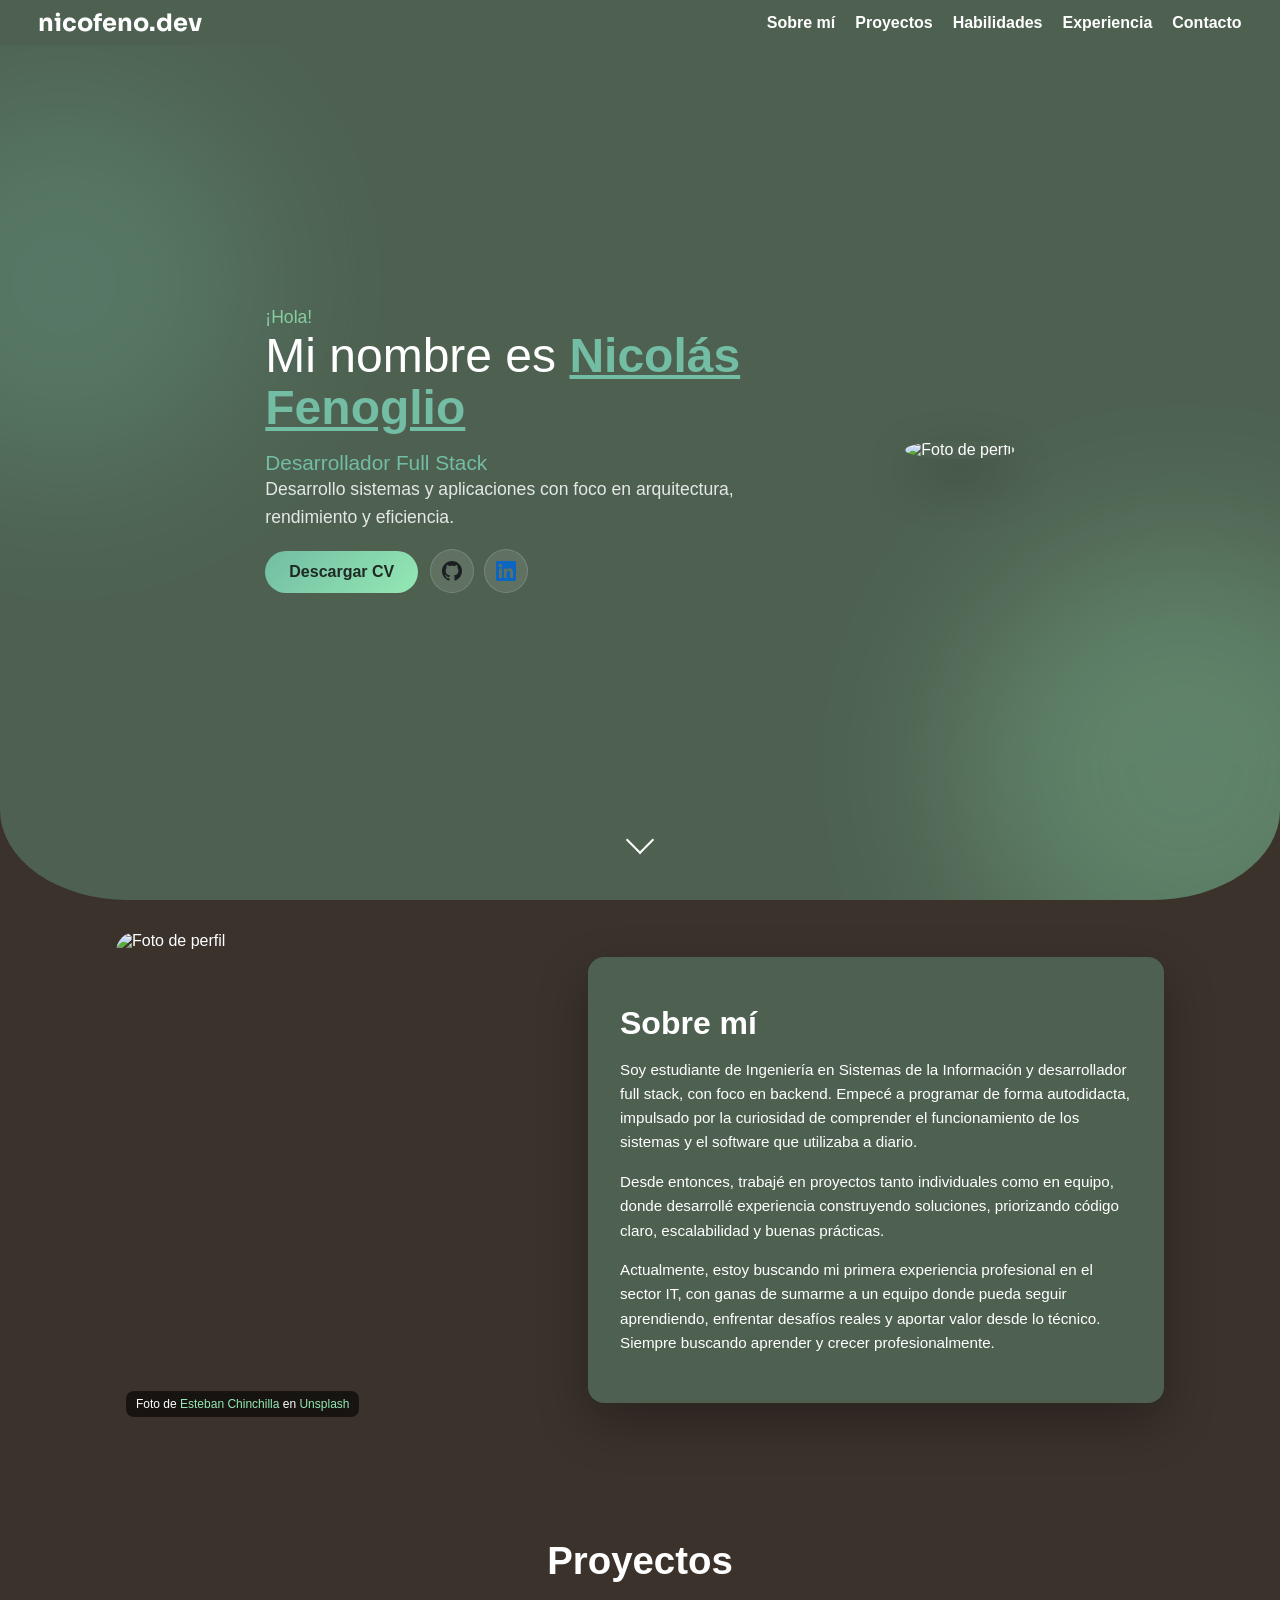
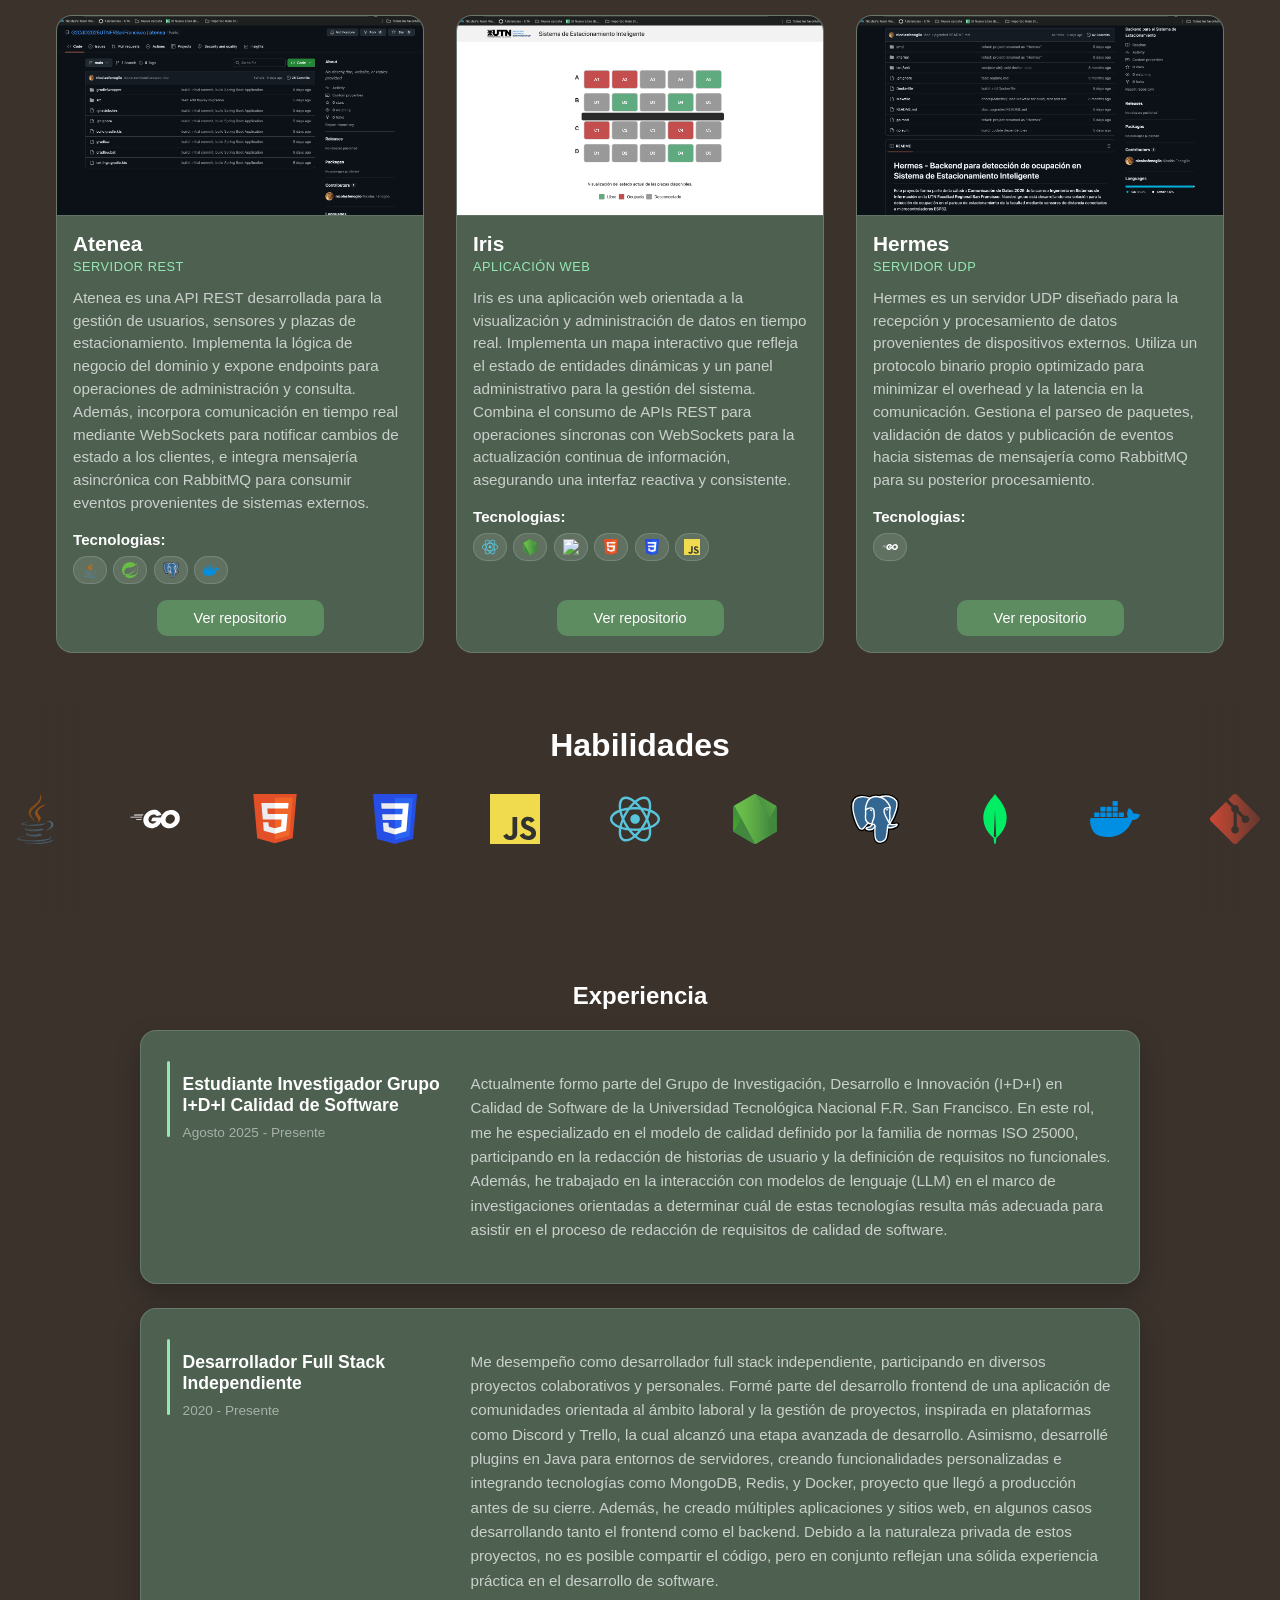
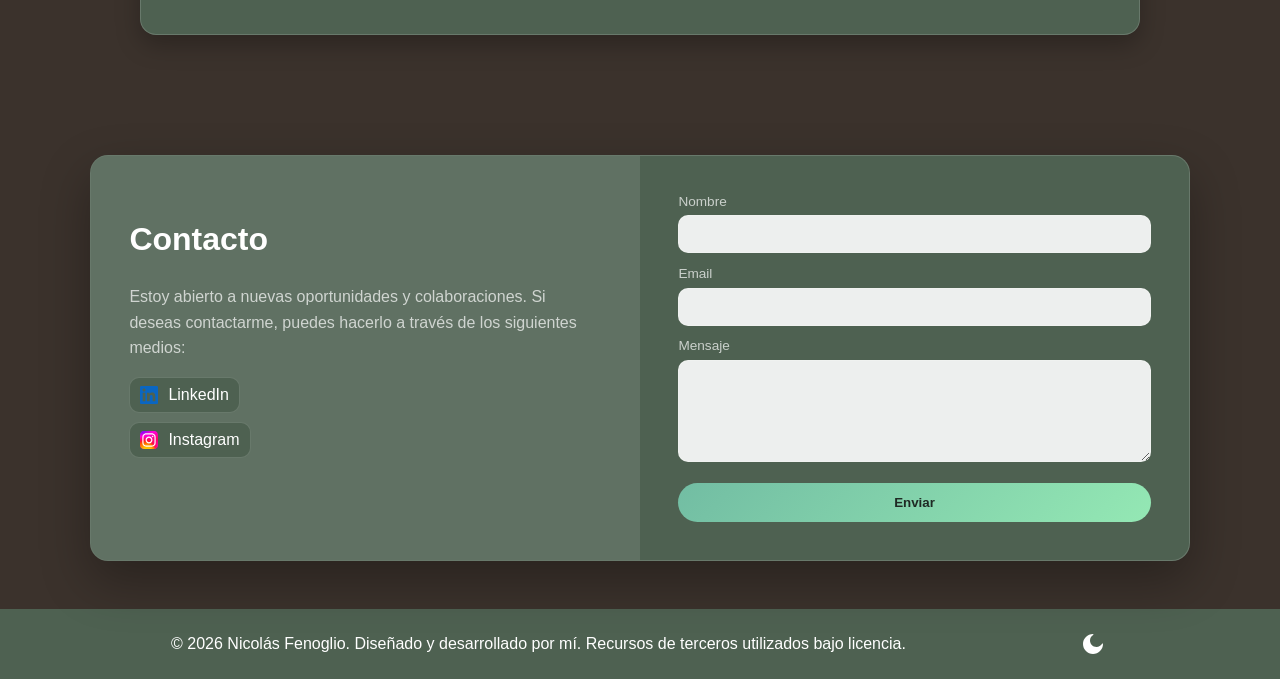
==== index.html @ dfcd5f48 "fix: some fixes in contact form" ====
<!DOCTYPE html>
<html lang="es">
    <head>
        <meta charset="UTF-8">
        <meta name="viewport" content="width=device-width, initial-scale=1.0">
        <title>Nicolás Fenoglio - Ingenieria en Sistemas de la Información</title>

        <link rel="stylesheet" href="https://necolas.github.io/normalize.css/8.0.1/normalize.css">
        <link rel="stylesheet" href="./css/index.css">
    </head>
    <body>
        <nav>
            <h1 class="sora-font"><a href="">nicofeno.dev</a></h1>
            <ul>
                <li><a href="#about">Sobre mí</a></li>
                <li><a href="#projects">Proyectos</a></li>
                <li><a href="#skills">Habilidades</a></li>
                <li><a href="#experience">Experiencia</a></li>
                <li><a href="#contact">Contacto</a></li>
            </ul>
        </nav>
        <header>
            <article>
                <span class="greeting">¡Hola!</span>
                <h1>Mi nombre es <span>Nicolás Fenoglio</span></h1>
                <span class="job-title">Desarrollador Full Stack</span>
                <p>Desarrollo sistemas y aplicaciones con foco en arquitectura, rendimiento y eficiencia.</p>
                <div class="cta-container">
                    <a href="/cv.pdf" download class="btn-primary">
                        Descargar CV
                    </a>

                    <div class="social-buttons">
                        <a href="https://github.com/tuusuario" target="_blank" class="icon-btn">
                            <img src="assets/social/github.svg" alt="GitHub">
                        </a>
                        <a href="https://linkedin.com/in/tuusuario" target="_blank" class="icon-btn">
                            <img src="assets/social/linkedin.svg" alt="LinkedIn">
                        </a>
                    </div>
                </div>
            </article>
            <div class="profile-container">
                <img src="assets/profile.jpg" class="profile-pic" alt="Foto de perfil" />
                <div class="tooltip">
                    Foto de 
                    <a href="https://unsplash.com/es/@esteban__chinchilla" target="_blank">
                        Esteban Chinchilla
                    </a> 
                    en 
                    <a href="https://unsplash.com/es/fotos/gato-de-pelaje-largo-blanco-y-marron-9m1OFDFAuss" target="_blank">
                        Unsplash
                    </a>
                </div>
            </div>
            <div class="scroll-indicator">
                <span class="arrow"></span>
            </div>
        </header>
        <main>
            <section class="about" id="about">
                <div class="about-layout">
                    <div class="about-background">
                    <img 
                        src="assets/about-me.jpg" 
                        class="about-bg-img" 
                        alt="Foto de perfil"
                    />
                    <div class="about-tooltip">
                        Foto de 
                        <a href="https://unsplash.com/es/@esteban__chinchilla" target="_blank">
                        Esteban Chinchilla
                        </a> 
                        en 
                        <a href="https://unsplash.com/es/fotos/gato-atigrado-blanco-y-negro-3jekQq3b1yU" target="_blank">
                        Unsplash
                        </a>
                    </div>
                    </div>
                    <div class="about-card">
                        <h2 class="about-title">Sobre mí</h2>
                        <div class="about-content">
                            <p>Soy estudiante de Ingeniería en Sistemas de la Información y desarrollador full stack, con foco en backend. Empecé a programar de forma autodidacta, impulsado por la curiosidad de comprender el funcionamiento de los sistemas y el software que utilizaba a diario.</p>
                            <p>Desde entonces, trabajé en proyectos tanto individuales como en equipo, donde desarrollé experiencia construyendo soluciones, priorizando código claro, escalabilidad y buenas prácticas.</p>
                            <p>Actualmente, estoy buscando mi primera experiencia profesional en el sector IT, con ganas de sumarme a un equipo donde pueda seguir aprendiendo, enfrentar desafíos reales y aportar valor desde lo técnico. Siempre buscando aprender y crecer profesionalmente.</p>
                        </div>
                    </div>
                </div>
            </section>
            <section class="projects" id="projects">
                <h2 class="projects-title">Proyectos</h2>
                <div class="projects-container">
                    <article class="project">
                        <img src="assets/projects/atenea.png" alt="Atenea Server" class="project-image">
                        <h3 class="project-title">Atenea</h3>
                        <span class="project-role">Servidor REST</span>
                        <p class="project-description">Atenea es una API REST desarrollada para la gestión de usuarios, sensores y plazas de estacionamiento. Implementa la lógica de negocio del dominio y expone endpoints para operaciones de administración y consulta. Además, incorpora comunicación en tiempo real mediante WebSockets para notificar cambios de estado a los clientes, e integra mensajería asincrónica con RabbitMQ para consumir eventos provenientes de sistemas externos.</p>
                        <h4 class="project-subtitle">Tecnologias: </h4>
                        <ul class="project-tecnologies">
                            <li><img src="assets/skills/java.svg" alt="Java"></li>
                            <li><img src="assets/skills/spring.svg" alt="Spring"></li>
                            <li><img src="assets/skills/postgresql.svg" alt="PostgreSQL"></li>
                            <li><img src="assets/skills/docker.svg" alt="Docker"></li>
                        </ul>
                        <div class="project-actions">
                            <a href="https://github.com/tu-usuario/atenea" target="_blank" class="project-link">
                                Ver repositorio
                            </a>
                        </div>
                    </article>
                    <article class="project">
                        <img src="assets/projects/iris.png" alt="Iris Web" class="project-image">
                        <h3 class="project-title">Iris</h3>
                        <span class="project-role">Aplicación Web</span>
                        <p class="project-description">Iris es una aplicación web orientada a la visualización y administración de datos en tiempo real. Implementa un mapa interactivo que refleja el estado de entidades dinámicas y un panel administrativo para la gestión del sistema. Combina el consumo de APIs REST para operaciones síncronas con WebSockets para la actualización continua de información, asegurando una interfaz reactiva y consistente.</p>
                        <h4 class="project-subtitle">Tecnologias: </h4>
                        <ul class="project-tecnologies">
                            <li><img src="assets/skills/react.svg" alt="React"></li>
                            <li><img src="assets/skills/nodejs.svg" alt="Node.js"></li>
                            <li><img src="assets/skills/vite.svg" alt="Vite"></li>
                            <li><img src="assets/skills/html5.svg" alt="HTML"></li>
                            <li><img src="assets/skills/css.svg" alt="CSS"></li>
                            <li><img src="assets/skills/javascript.svg" alt="JavaScript"></li>
                        </ul>
                        <div class="project-actions">
                            <a href="https://github.com/tu-usuario/atenea" target="_blank" class="project-link">
                                Ver repositorio
                            </a>
                        </div>
                    </article>
                    <article class="project">
                        <img src="assets/projects/hermes.png" alt="Hermes Server" class="project-image">
                        <h3 class="project-title">Hermes</h3>
                        <span class="project-role">Servidor UDP</span>
                        <p class="project-description">Hermes es un servidor UDP diseñado para la recepción y procesamiento de datos provenientes de dispositivos externos. Utiliza un protocolo binario propio optimizado para minimizar el overhead y la latencia en la comunicación. Gestiona el parseo de paquetes, validación de datos y publicación de eventos hacia sistemas de mensajería como RabbitMQ para su posterior procesamiento.</p>
                        <h4 class="project-subtitle">Tecnologias: </h4>
                        <ul class="project-tecnologies">
                            <li><img src="assets/skills/golang.svg" alt="Golang"></li>
                        </ul>
                        <div class="project-actions">
                            <a href="https://github.com/tu-usuario/atenea" target="_blank" class="project-link">
                                Ver repositorio
                            </a>
                        </div>
                    </article>
                </div>
            </section>
            <section class="skills">
                <h2 id="skills">Habilidades</h2>
                <ul>
                    <li data-name="Java"><img src="assets/skills/java.svg" alt="Java"></li>
                    <li data-name="Golang"><img src="assets/skills/golang.svg" alt="Golang"></li>
                    <li data-name="HTML"><img src="assets/skills/html5.svg" alt="HTML"></li>
                    <li data-name="CSS"><img src="assets/skills/css.svg" alt="CSS"></li>
                    <li data-name="JavaScript"><img src="assets/skills/javascript.svg" alt="JavaScript"></li>
                    <li data-name="React"><img src="assets/skills/react.svg" alt="React"></li>
                    <li data-name="Node.js"><img src="assets/skills/nodejs.svg" alt="Node.js"></li>
                    <li data-name="PostgreSQL"><img src="assets/skills/postgresql.svg" alt="PostgreSQL"></li>
                    <li data-name="MongoDB"><img src="assets/skills/mongodb.svg" alt="MongoDB"></li>
                    <li data-name="Docker"><img src="assets/skills/docker.svg" alt="Docker"></li>
                    <li data-name="Git"><img src="assets/skills/git.svg" alt="Git"></li>
                    <li data-name="JWT"><img src="assets/skills/jwt.svg" alt="JWT"></li>
                    <li data-name="Spring"><img src="assets/skills/spring.svg" alt="Spring"></li>
                    <!-- Duplicado -->
                    <li data-name="Java"><img src="assets/skills/java.svg" alt="Java"></li>
                    <li data-name="Golang"><img src="assets/skills/golang.svg" alt="Golang"></li>
                    <li data-name="HTML"><img src="assets/skills/html5.svg" alt="HTML"></li>
                    <li data-name="CSS"><img src="assets/skills/css.svg" alt="CSS"></li>
                    <li data-name="JavaScript"><img src="assets/skills/javascript.svg" alt="JavaScript"></li>
                    <li data-name="React"><img src="assets/skills/react.svg" alt="React"></li>
                    <li data-name="Node.js"><img src="assets/skills/nodejs.svg" alt="Node.js"></li>
                    <li data-name="PostgreSQL"><img src="assets/skills/postgresql.svg" alt="PostgreSQL"></li>
                    <li data-name="MongoDB"><img src="assets/skills/mongodb.svg" alt="MongoDB"></li>
                    <li data-name="Docker"><img src="assets/skills/docker.svg" alt="Docker"></li>
                    <li data-name="Git"><img src="assets/skills/git.svg" alt="Git"></li>
                    <li data-name="JWT"><img src="assets/skills/jwt.svg" alt="JWT"></li>
                    <li data-name="Spring"><img src="assets/skills/spring.svg" alt="Spring"></li>
                </ul>
            </section>
            <section class="experience" id="experience">
                <h2>Experiencia</h2>
                <article class="experience-card">
                    <div class="experience-layout">
                        <div class="experience-meta">
                            <h3>Estudiante Investigador Grupo I+D+I Calidad de Software</h3>
                            <span class="job-duration">Agosto 2025 - Presente</span>
                        </div>
                        <div class="experience-content">
                            <p>Actualmente formo parte del Grupo de Investigación, Desarrollo e Innovación (I+D+I) en Calidad de Software de la Universidad Tecnológica Nacional F.R. San Francisco. En este rol, me he especializado en el modelo de calidad definido por la familia de normas ISO 25000, participando en la redacción de historias de usuario y la definición de requisitos no funcionales. Además, he trabajado en la interacción con modelos de lenguaje (LLM) en el marco de investigaciones orientadas a determinar cuál de estas tecnologías resulta más adecuada para asistir en el proceso de redacción de requisitos de calidad de software.</p>
                        </div>
                    </div>
                </article>
                <article class="experience-card">
                    <div class="experience-layout">
                        <div class="experience-meta">
                            <h3>Desarrollador Full Stack Independiente</h3>
                            <span class="job-duration">2020 - Presente</span>
                        </div>
                        <div class="experience-content">
                            <p>Me desempeño como desarrollador full stack independiente, participando en diversos proyectos colaborativos y personales. Formé parte del desarrollo frontend de una aplicación de comunidades orientada al ámbito laboral y la gestión de proyectos, inspirada en plataformas como Discord y Trello, la cual alcanzó una etapa avanzada de desarrollo. Asimismo, desarrollé plugins en Java para entornos de servidores, creando funcionalidades personalizadas e integrando tecnologías como MongoDB, Redis, y Docker, proyecto que llegó a producción antes de su cierre. Además, he creado múltiples aplicaciones y sitios web, en algunos casos desarrollando tanto el frontend como el backend. Debido a la naturaleza privada de estos proyectos, no es posible compartir el código, pero en conjunto reflejan una sólida experiencia práctica en el desarrollo de software.</p>
                        </div>
                    </div>
                </article>
            </section>
            <section id="contact" class="contact">
                <div class="contact-card">
                    <div class="contact-layout">
                        <div class="contact-info">
                            <div class="contact-inner">
                                <h2>Contacto</h2>
                                <p>
                                Estoy abierto a nuevas oportunidades y colaboraciones.
                                Si deseas contactarme, puedes hacerlo a través de los siguientes medios:
                                </p>

                                <ul class="contact-list">
                                    <li>
                                        <a href="https://www.linkedin.com/in/nicolas-fenoglio/" target="_blank">
                                        <img src="./assets/social/linkedin.svg" alt=""> LinkedIn
                                        </a>
                                    </li>
                                    <li>
                                        <a href="#">
                                        <img src="./assets/social/instagram.svg" alt=""> Instagram
                                        </a>
                                    </li>
                                </ul>
                            </div>
                        </div>
                        <div class="contact-form">
                            <div class="contact-inner">
                                <form action="https://formspree.io/f/xnjoyrky" method="POST">
                                    <label for="name">
                                        Nombre
                                        <input type="text" id="name" name="name" required>
                                    </label>
                                    <label for="email">
                                        Email
                                        <input type="email" id="email" name="email" required>
                                    </label>
                                    <label for="message">
                                        Mensaje
                                        <textarea id="message" name="message" rows="5" required></textarea>
                                    </label>
                                    <button type="submit">Enviar</button>
                                </form>
                            </div>
                        </div>
                    </div>
                </div>
            </section>
        </main>
        <footer>
            <p>&copy; 2026 Nicolás Fenoglio. Diseñado y desarrollado por mí. Recursos de terceros utilizados bajo licencia.</p>
            <label class="theme-toggle">
                <input type="checkbox" id="theme-toggle">
                <span class="icon sun"><img src="./assets/theme/sun.svg" alt="Light Theme"></span>
                <span class="icon moon"><img src="./assets/theme/moon.svg" alt="Dark Theme"></span>
            </label>
        </footer>
    </body>
</html>
---- css/index.css ----
@import url('https://fonts.googleapis.com/css2?family=Sora:wght@500&display=swap');

@import url('navbar.css');
@import url('header.css');
@import url('skills.css');

/* Variables */

*,
*::before,
*::after {
  box-sizing: border-box;
}

:root {
    --color-primary: #72BDA3;
    --color-primary-strong: #5E8C61;
    --color-accent: #94E8B4;

    --surface-card: #4E6151;
    --surface-bg: #3B322C;
    --surface-muted: rgba(255,255,255,0.1);

    --text-primary: #ffffff;
    --text-secondary: rgba(255,255,255,0.7);
    --text-muted: rgba(255,255,255,0.5);

    --on-primary: #1F2A24;   /* texto sobre primary */
    --on-accent: #1F2A24;

    --shadow-sm: 0 4px 10px rgba(0,0,0,0.2);
    --shadow-md: 0 10px 25px rgba(0,0,0,0.25);
    --shadow-lg: 0 20px 50px rgba(0,0,0,0.3);

    --border-subtle: rgba(255,255,255,0.15);
    --border-strong: rgba(255,255,255,0.3);

    --overlay-soft: rgba(255,255,255,0.05);
    --overlay-strong: rgba(255,255,255,0.1);

    --gradient-hover: linear-gradient(
      120deg,
      transparent,
      var(--overlay-soft),
      transparent
    );

    --input-color: rgba(255,255,255,0.9);
    --input-text-color: #3B322C;
    --input-label-color: rgba(255,255,255,0.7);
}

:root:has(#theme-toggle:checked) {
    --primary-color: #4FAF8F;
    --primary-color-2: #3E8F73;
    --color-accent: #2FA36B;

    --surface-card: #F4F8F6;
    --surface-bg: #FFFFFF;
    --surface-muted: rgba(0,0,0,0.05);

    --text-primary: #1F2A24;
    --text-secondary: rgba(0,0,0,0.7);
    --text-muted: rgba(0,0,0,0.5);

    --on-primary: #ffff;   /* texto sobre primary */
    --on-accent: #ffff;

    --shadow-sm: 0 4px 10px rgba(0,0,0,0.08);
    --shadow-md: 0 10px 25px rgba(0,0,0,0.12);
    --shadow-lg: 0 20px 50px rgba(0,0,0,0.15);

    --border-subtle: rgba(0,0,0,0.08);
    --border-strong: rgba(0,0,0,0.15);

    --overlay-soft: rgba(0,0,0,0.05);
    --overlay-strong: rgba(0,0,0,0.08);

    --gradient-hover: linear-gradient(
      120deg,
      transparent,
      var(--overlay-soft),
      transparent
    );

    --input-color: rgba(255,255,255,0.9);
    --input-text-color: #3B322C;
    --input-label-color: rgba(255,255,255,0.7);
  }

.sora-font {
  font-family: "Sora", sans-serif;
  font-optical-sizing: auto;
  font-weight: 500;
  font-style: normal;
}

html, body {
  overflow-x: clip;
}

body {
    font-family: 'Inter', sans-serif;
    background-color: var(--surface-bg);
    color: var(--text-color);
    margin: 0;
    padding: 0;
}

ul {
    list-style: none;
    padding: 0;
    margin: 0;
}

footer {
    background-color: var(--surface-card);
    color: var(--text-primary);
    text-align: center;
    padding: 10px 0;
    display: flex;
    justify-content: space-evenly;
    align-items: center;
}

.theme-toggle {
    position: relative;
    width: 32px;
    height: 32px;
    cursor: pointer;
}

.theme-toggle input {
    display: none;
}
.icon {
    position: absolute;
    inset: 0;

    display: flex;
    align-items: center;
    justify-content: center;
    font-size: 20px;
    color: var(--text-primary);
    transition: 
        transform 0.3s cubic-bezier(0.4, 0, 0.2, 1),
        opacity 0.2s ease;
}

.icon img {
    width: clamp(16px, 4vw, 24px);
    height: clamp(16px, 4vw, 24px);
}

.moon {
    opacity: 1;
    transform: scale(1);
}

.sun {
    opacity: 0;
    transform: scale(0.6);
}

.theme-toggle input:checked ~ .sun {
    opacity: 1;
    transform: scale(1);
}

.theme-toggle input:checked ~ .moon {
    opacity: 0;
    transform: scale(0.6);
}

.theme-toggle:hover .icon {
    transform: scale(1.1);
}

main {
    display: flex;
    flex-direction: column;
    justify-content: center;
    align-items: center;
    justify-self: center;
}

.about {
  margin: clamp(1rem, 6vh, 2rem) 0;
  display: flex;
  flex-direction: column;
  align-items: center;
  color: var(--text-primary);
  scroll-margin-top: clamp(80px, 12vh, 140px);
}

.about-layout {
  display: flex;
  align-items: center;
  justify-content: center;
  max-width: min(90vw, 1100px);
  width: 100%;
  position: relative;
}

.about-background {
  position: relative;
  width: clamp(280px, 50vw, 600px);
  height: clamp(380px, 55vh, 600px); /* 🔥 más alta que la card */
  border-radius: 20px;
  overflow: hidden;
  flex-shrink: 0;
  z-index: 1;
}

.about-bg-img {
  width: 100%;
  height: 100%;
  object-fit: cover;
}

.about-background,
.about-card {
  transition: all 0.2s ease;
}

.about-card {
  z-index: 2;
}

.about-background:hover {
  z-index: 3;
}

.about-background:hover ~ .about-card {
  opacity: 0.6;
  transform: scale(0.98);
}

.about-tooltip {
  position: absolute;
  bottom: 10px;
  left: 10px;

  background: rgba(0,0,0,0.6);
  backdrop-filter: blur(6px);
  color: white;

  font-size: 12px;
  padding: 6px 10px;
  border-radius: 8px;
}

.about-tooltip a {
  color: var(--color-accent);
  text-decoration: none;
}

.about-tooltip a:hover {
  text-decoration: underline;
}

.about-card {
  width: clamp(280px, 45vw, 600px);
  background: var(--surface-card);
  border-radius: 16px;

  padding: clamp(1.5rem, 2.5vw, 2rem);

  position: relative;
  margin-left: clamp(-140px, -10vw, -80px); /* 🔥 overlap responsivo */

  z-index: 2;

  box-shadow: 0 clamp(10px, 2vw, 20px) clamp(30px, 5vw, 50px) rgba(0,0,0,0.3);
}

.about-content p {
  line-height: 1.6;
  font-size: clamp(0.95rem, 1.1vw, 1.1rem);
}

.about-title {
  align-self: flex-start;
  margin: 1rem 0;
  font-size: clamp(1.6rem, 2.5vw, 2rem);
}

@media (max-width: 768px) {
  .about-layout {
    flex-direction: column;
  }

  .about-background {
    width: 100%;
    height: clamp(260px, 40vh, 350px);
  }

  .about-card {
    width: 90%;
    margin-left: 0;
    margin-top: clamp(-80px, -10vh, -50px); /* overlap vertical fluido */
  }
}

.projects {
  margin: clamp(2rem, 6vh, 3rem) 0;
  display: flex;
  flex-direction: column;
  align-items: center;
}

.projects-title {
  font-size: clamp(1.8rem, 3vw, 2.4rem);
  margin-bottom: 2rem;
  color: var(--text-primary);
}

.projects-container {
  width: 100%;
  max-width: 1200px;

  display: grid;
  grid-template-columns: repeat(auto-fit, minmax(280px, 1fr));
  padding: 0 1rem;
  box-sizing: border-box;
  gap: clamp(1rem, 3vw, 2rem);
}

.project {
  position: relative;
  background: var(--surface-card);
  border-radius: 16px;
  overflow: hidden;
  min-width: 0;

  display: flex;
  flex-direction: column;
  justify-content: space-between;

  border: 1px solid var(--border-subtle);

  transition: all 0.25s ease;
}

.project:hover {
  transform: translateY(-6px);
  border-color: var(--border-strong);
  box-shadow: var(--shadow-lg);
}

.project-image {
  width: 100%;
  height: clamp(140px, 25vw, 200px);
  object-fit: cover;

  border-bottom: 1px solid var(--surface-muted);
  transition: transform 0.3s ease;
}

.project:hover .project-image {
  transform: scale(1.05);
}

.project-title {
  font-size: clamp(1.1rem, 2vw, 1.3rem);
  margin: 1rem 1rem 0.2rem;
  font-weight: 600;
  color: var(--text-primary);
}

.project-role {
  font-size: 0.8rem;
  color: var(--color-accent);
  margin: 0 1rem 0.8rem;
  text-transform: uppercase;
  letter-spacing: 0.5px;
}

.project-description {
  font-size: clamp(0.85rem, 1.5vw, 0.95rem);
  line-height: 1.5;
  margin: 0 1rem 1rem;
  color: var(--text-secondary);
}

.project-subtitle {
  margin: 0 1rem 0.5rem;
  font-size: 0.95rem;
  color: var(--text-primary);
}

.project-tecnologies {
  display: flex;
  flex-wrap: wrap;
  gap: 0.4rem;

  margin: 0 1rem 1rem;
  padding: 0;
  list-style: none;
}

.project-tecnologies li {
  display: flex;
  align-items: center;
  gap: 6px;

  background: var(--surface-muted);
  border: 1px solid var(--border-subtle);

  padding: 5px 8px;
  border-radius: 999px;

  font-size: 0.75rem;
  color: var(--text-secondary);
}

.project-tecnologies img {
  width: 16px;
  height: 16px;
}

.project-actions {
  margin: auto 1rem 1rem;
  display: flex;
  justify-content: center;
}

.project-link {
  display: inline-block;
  width: 50%;

  text-align: center;
  text-decoration: none;

  padding: 10px;
  border-radius: 10px;

  background: var(--color-primary-strong);
  color: var(--text-primary);
  font-size: 0.9rem;
  font-weight: 500;

  transition: all 0.2s ease;
}

.project-link:hover {
  transform: translateY(-2px);
  text-decoration: underline;
  opacity: 0.9;
  cursor: pointer;
}

.project-link:focus-visible {
  outline: 2px solid var(--color-accent);
  outline-offset: 2px;
}

.project::before {
  content: "";
  position: absolute;
  inset: 0;
  border-radius: 16px;

  background: var(--gradient-hover);

  opacity: 0;
  transition: opacity 0.3s;
  pointer-events: none;
}

.project:hover::before {
  opacity: 1;
}

@media (max-width: 768px) {
  .project-title,
  .project-role,
  .project-description,
  .project-subtitle,
  .project-tecnologies,
  .project-actions {
    margin-left: 0.8rem;
    margin-right: 0.8rem;
  }

  .project-link {
    width: 100%;
  }
}

@media (hover: none) {
  .project:hover {
    transform: none;
    box-shadow: var(--shadow-md);
  }

  .project:hover .project-image {
    transform: none;
  }
}

@media (max-width: 600px) {
  .projects-container {
    grid-template-columns: 1fr;
  }
}

.experience {
  margin: clamp(2rem, 6vh, 3rem) 0;
  display: flex;
  flex-direction: column;
  align-items: center;
  justify-content: center;
  color: var(--text-primary);
}

.experience-title {
  font-size: clamp(1.8rem, 3vw, 2.4rem);
  margin-bottom: 2rem;
  color: var(--text-primary);
}

.experience-card {
  width: 100%;
  max-width: 1000px;
  min-width: 0;
  box-sizing: border-box;

  background: var(--surface-card);
  border-radius: 16px;

  border: 1px solid var(--border-subtle);
  box-shadow: var(--shadow-md);

  padding: clamp(1.2rem, 2vw, 1.8rem);
  margin-bottom: 1.5rem;

  transition: all 0.25s ease;
}

.experience-card:hover {
  transform: translateY(-4px);
  border-color: var(--border-strong);
  box-shadow: var(--shadow-lg);
}

.experience-layout {
  display: grid;
  grid-template-columns: minmax(0, 280px) 1fr;
  gap: 1.5rem;
  align-items: start;
  gap: 1.5rem;
  align-items: start;
}

.experience-meta h3 {
  font-size: 1.1rem;
  margin-bottom: 0.4rem;
  color: var(--text-primary);
}

.job-duration {
  font-size: 0.85rem;
  color: var(--text-muted);
}

.experience-content p {
  font-size: 0.95rem;
  line-height: 1.6;
  color: var(--text-secondary);
}

.experience-meta {
  position: relative;
  padding-left: 1rem;
}

.experience-meta::before {
  content: "";
  position: absolute;
  left: 0;
  top: 4px;
  bottom: 4px;

  width: 3px;
  border-radius: 2px;

  background: var(--color-accent);
}

@media (max-width: 768px) {
  .experience-layout {
    grid-template-columns: 1fr;
    gap: 0.8rem;
  }

  .experience-card {
    padding: 1.2rem;
  }
}

.contact {
  display: flex;
  justify-content: center;
  margin: clamp(2rem, 6vh, 3rem) 0;
}

.contact-card {
  width: 100%;
  max-width: 1100px;
  box-sizing: border-box;

  background: var(--surface-card);
  border-radius: 18px;

  border: 1px solid var(--border-subtle);
  box-shadow: var(--shadow-lg);

  overflow: hidden;
}

.contact-layout {
  display: grid;
  grid-template-columns: 1fr 1fr;
}

.contact-info {
  background: var(--surface-muted);

  display: flex;
  flex-direction: column;
}

.contact-info h2 {
  color: var(--text-primary);
  font-size: clamp(1.6rem, 2.5vw, 2rem);
}

.contact-info p {
  color: var(--text-secondary);
  line-height: 1.6;
}

.contact-list {
  list-style: none;
  padding: 0;
  margin-top: 1rem;

  display: flex;
  flex-direction: column;
  gap: 0.6rem;
}

.contact-list a {
  display: flex;
  align-items: center;
  width: fit-content;
  gap: 10px;

  text-decoration: none;
  color: var(--text-primary);

  padding: 8px 10px;
  border-radius: 10px;

  background: var(--surface-card);
  border: 1px solid var(--border-subtle);

  transition: all 0.2s ease;
}

.contact-list a:hover {
  transform: translateX(4px);
  border-color: var(--border-strong);
  box-shadow: var(--shadow-sm);
}

.contact-list img {
  width: 18px;
  height: 18px;
}

.contact-form {
  display: flex;
  align-items: center;
}

.contact-form form {
  width: 100%;
  display: flex;
  flex-direction: column;
  gap: 0.8rem;
}

.contact-form label {
  font-size: 0.85rem;
  color: var(--input-label-color);
  display: flex;
  flex-direction: column;
  gap: 0.4rem;
}

.contact-layout,
.contact-layout > * {
  min-width: 0;
}

.contact-form input,
.contact-form textarea {
  width: 100%;
  max-width: 100%;

  padding: 10px;
  border-radius: 10px;

  border: 1px solid var(--border-subtle);
  background: var(--input-color);

  color: var(--input-text-color);

  font-size: 0.9rem;

  transition: all 0.2s ease;
}

.contact-form input:focus,
.contact-form textarea:focus {
  outline: none;
  border-color: var(--color-accent);
}

.contact-form button {
  margin-top: 0.5rem;
  width: 100%;
  padding: clamp(8px, 1vw, 12px) clamp(16px, 2vw, 24px);
  border-radius: 999px;

  background: linear-gradient(135deg, var(--color-primary), var(--color-accent));
  color: var(--on-primary);
  font-weight: 600;
  text-decoration: none;

  transition: all 0.25s ease;
  border: none;
}

.contact-form button:hover {
  transform: translateY(-2px);
  box-shadow: var(--shadow-md);
  text-decoration: underline;
  cursor: pointer;
}

.contact-inner {
  width: 100%;
  padding: clamp(1.5rem, 3vw, 2.5rem);
}

@media (max-width: 768px) {
  .contact-layout {
    grid-template-columns: 1fr;
  }

  .contact-info {
    border-bottom: 1px solid var(--border-subtle);
  }

  .contact-list {
    flex-direction: row;
    flex-wrap: wrap;
  }
}
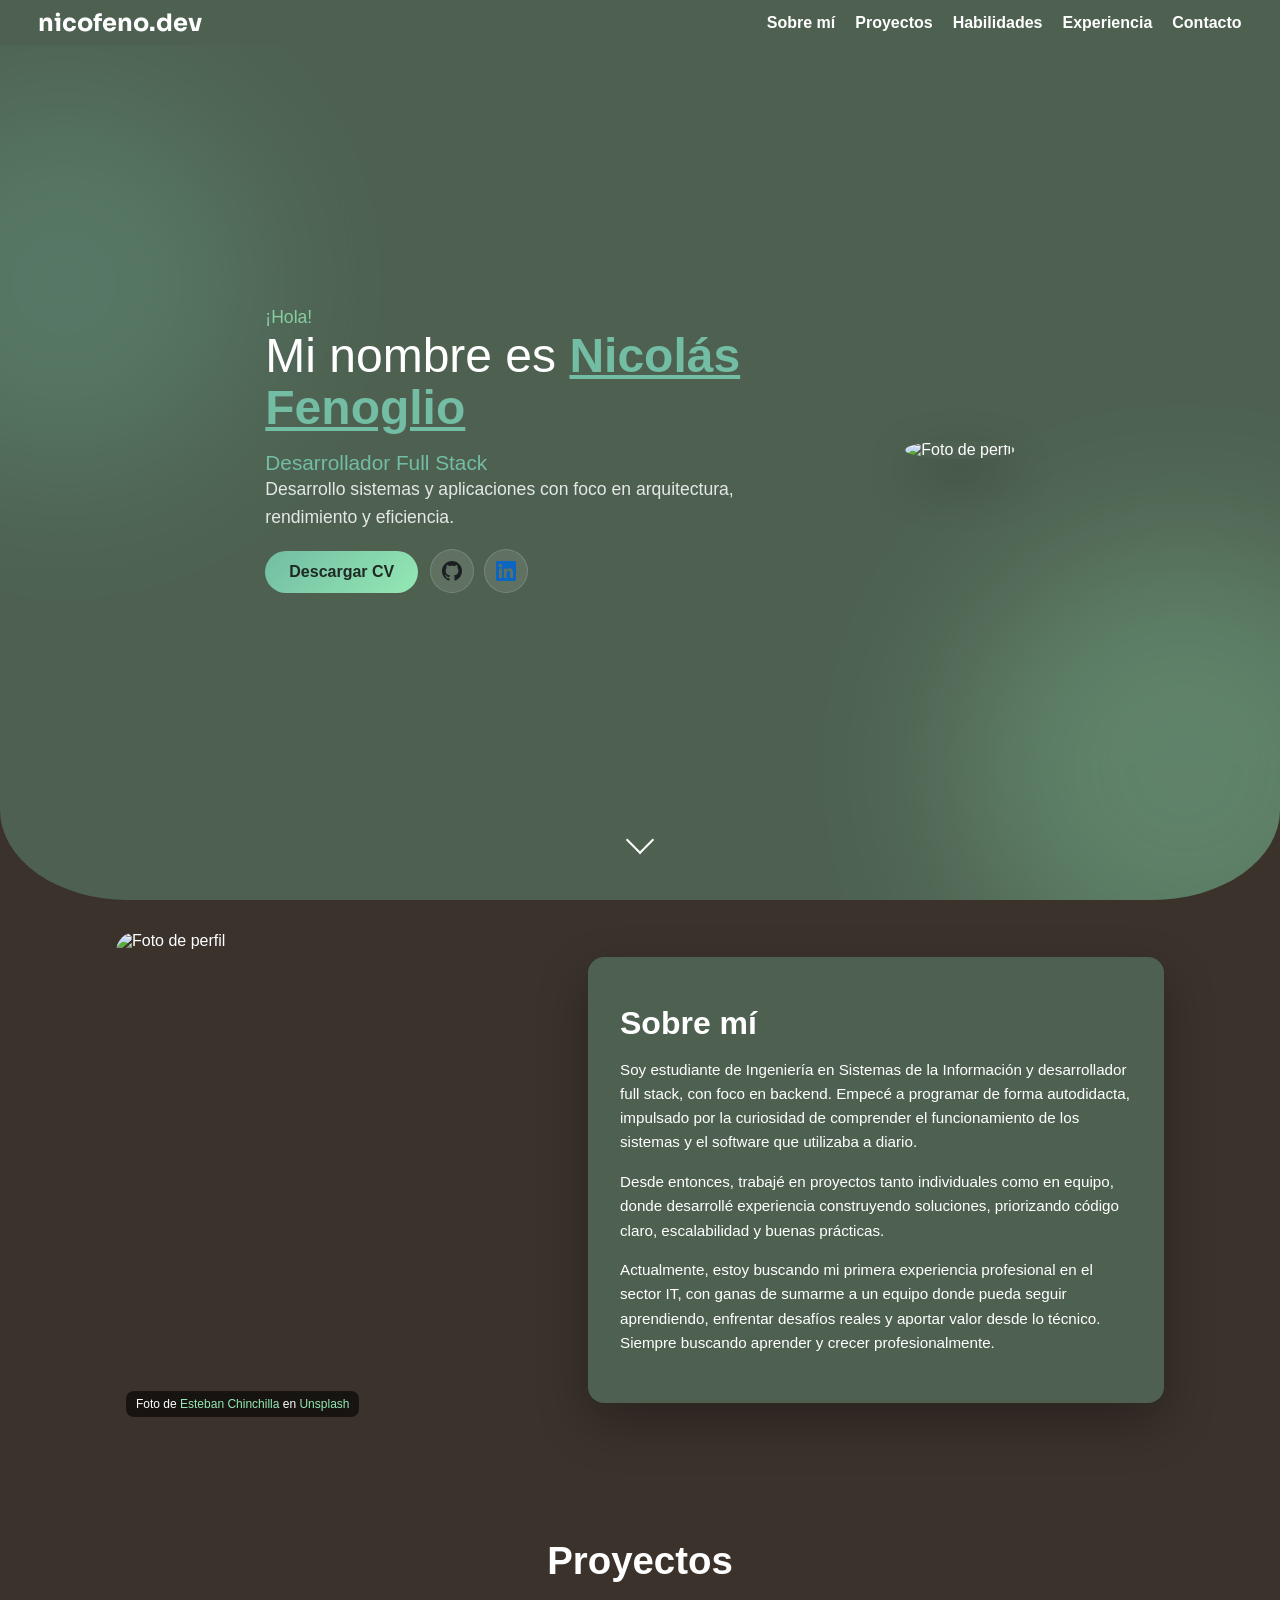
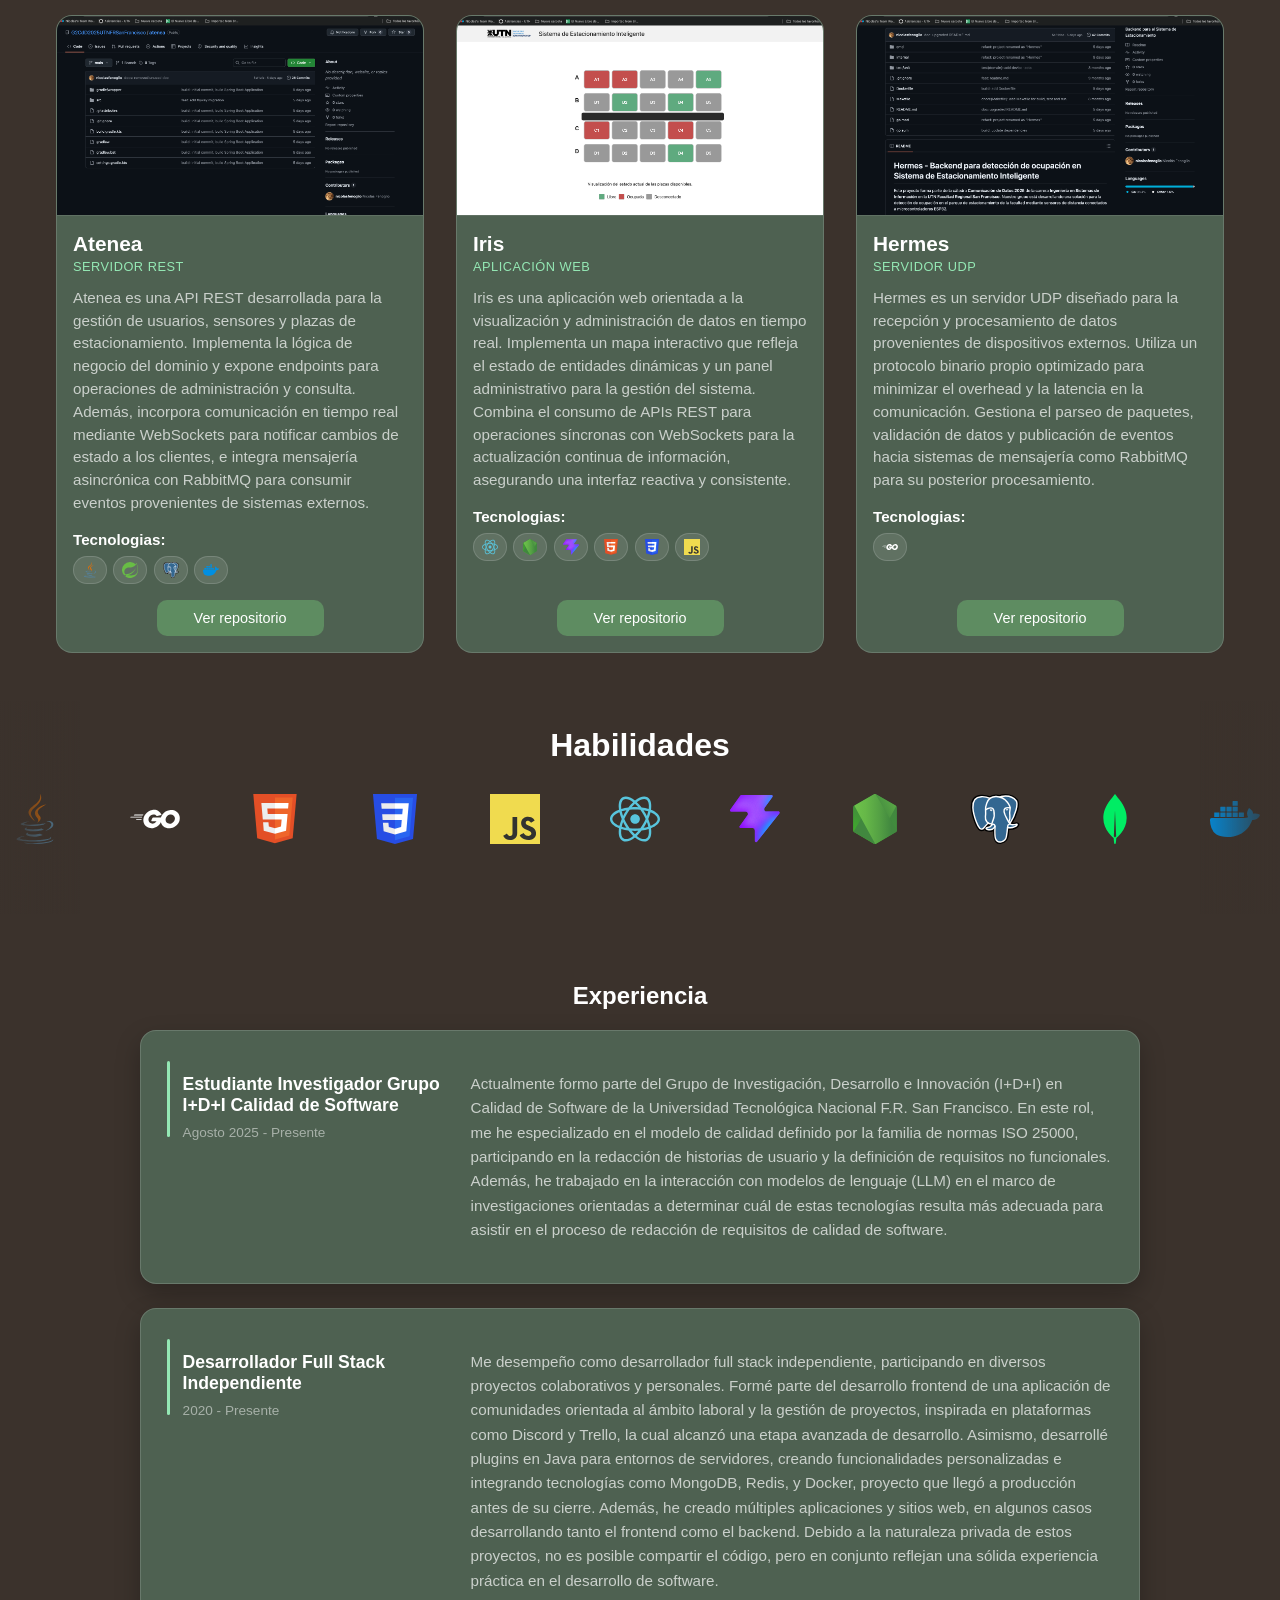
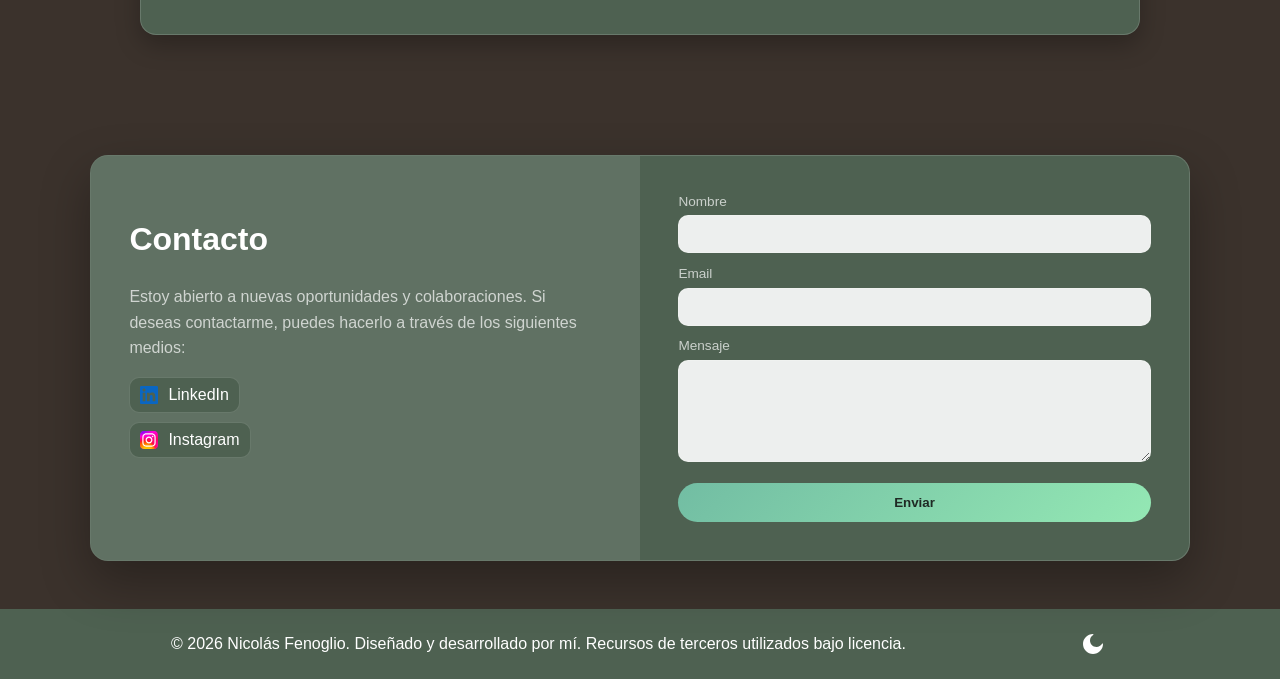
==== commit 3fb69cd9: "fix: add vite logo" ====
--- a/index.html
+++ b/index.html
@@ -31,10 +31,10 @@
                     </a>
 
                     <div class="social-buttons">
-                        <a href="https://github.com/tuusuario" target="_blank" class="icon-btn">
+                        <a href="https://github.com/nicolasfenoglio" target="_blank" class="icon-btn">
                             <img src="assets/social/github.svg" alt="GitHub">
                         </a>
-                        <a href="https://linkedin.com/in/tuusuario" target="_blank" class="icon-btn">
+                        <a href="https://www.linkedin.com/in/nicofeno/" target="_blank" class="icon-btn">
                             <img src="assets/social/linkedin.svg" alt="LinkedIn">
                         </a>
                     </div>
@@ -154,6 +154,7 @@
                     <li data-name="CSS"><img src="assets/skills/css.svg" alt="CSS"></li>
                     <li data-name="JavaScript"><img src="assets/skills/javascript.svg" alt="JavaScript"></li>
                     <li data-name="React"><img src="assets/skills/react.svg" alt="React"></li>
+                    <li data-name="Vite"><img src="assets/skills/vite.svg" alt="Vite"></li>
                     <li data-name="Node.js"><img src="assets/skills/nodejs.svg" alt="Node.js"></li>
                     <li data-name="PostgreSQL"><img src="assets/skills/postgresql.svg" alt="PostgreSQL"></li>
                     <li data-name="MongoDB"><img src="assets/skills/mongodb.svg" alt="MongoDB"></li>
@@ -215,12 +216,12 @@
 
                                 <ul class="contact-list">
                                     <li>
-                                        <a href="https://www.linkedin.com/in/nicolas-fenoglio/" target="_blank">
+                                        <a href="https://www.linkedin.com/in/nicofeno/" target="_blank">
                                         <img src="./assets/social/linkedin.svg" alt=""> LinkedIn
                                         </a>
                                     </li>
                                     <li>
-                                        <a href="#">
+                                        <a href="https://www.instagram.com/nico.feno" target="_blank">
                                         <img src="./assets/social/instagram.svg" alt=""> Instagram
                                         </a>
                                     </li>
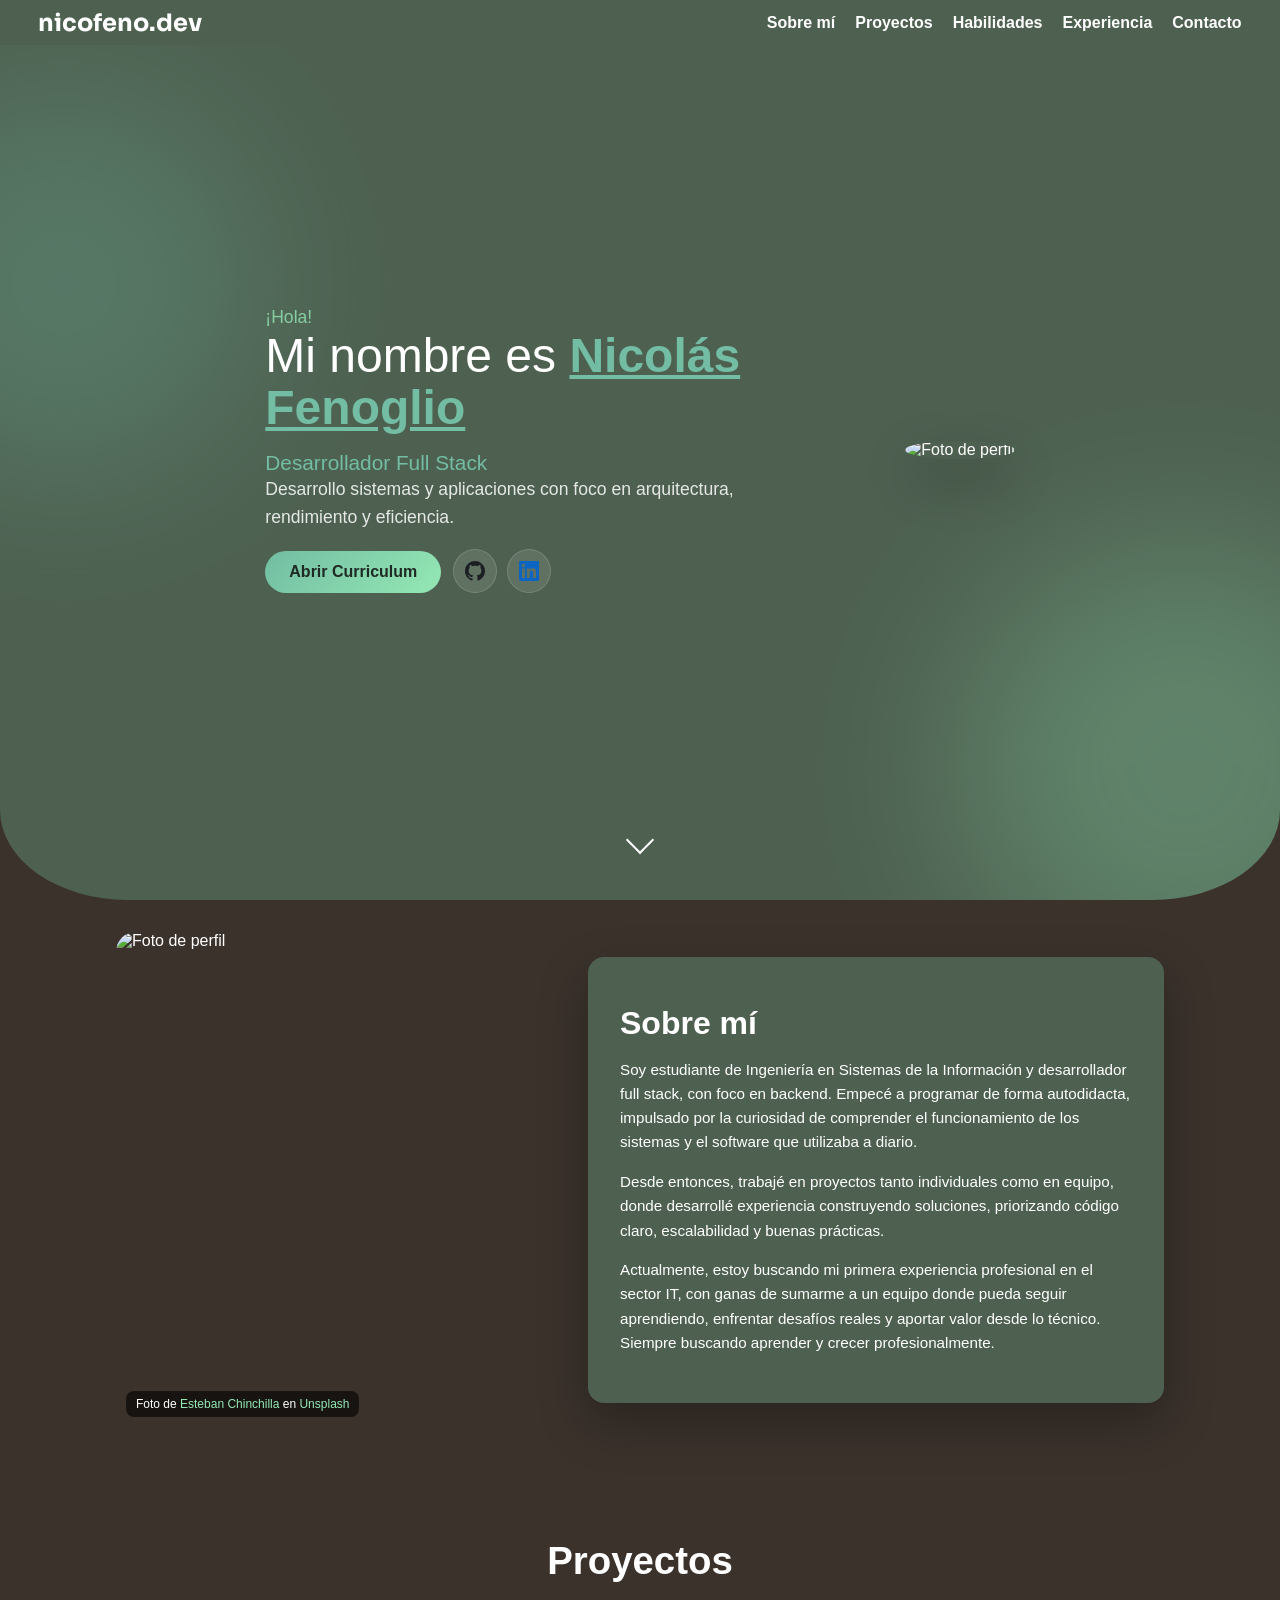
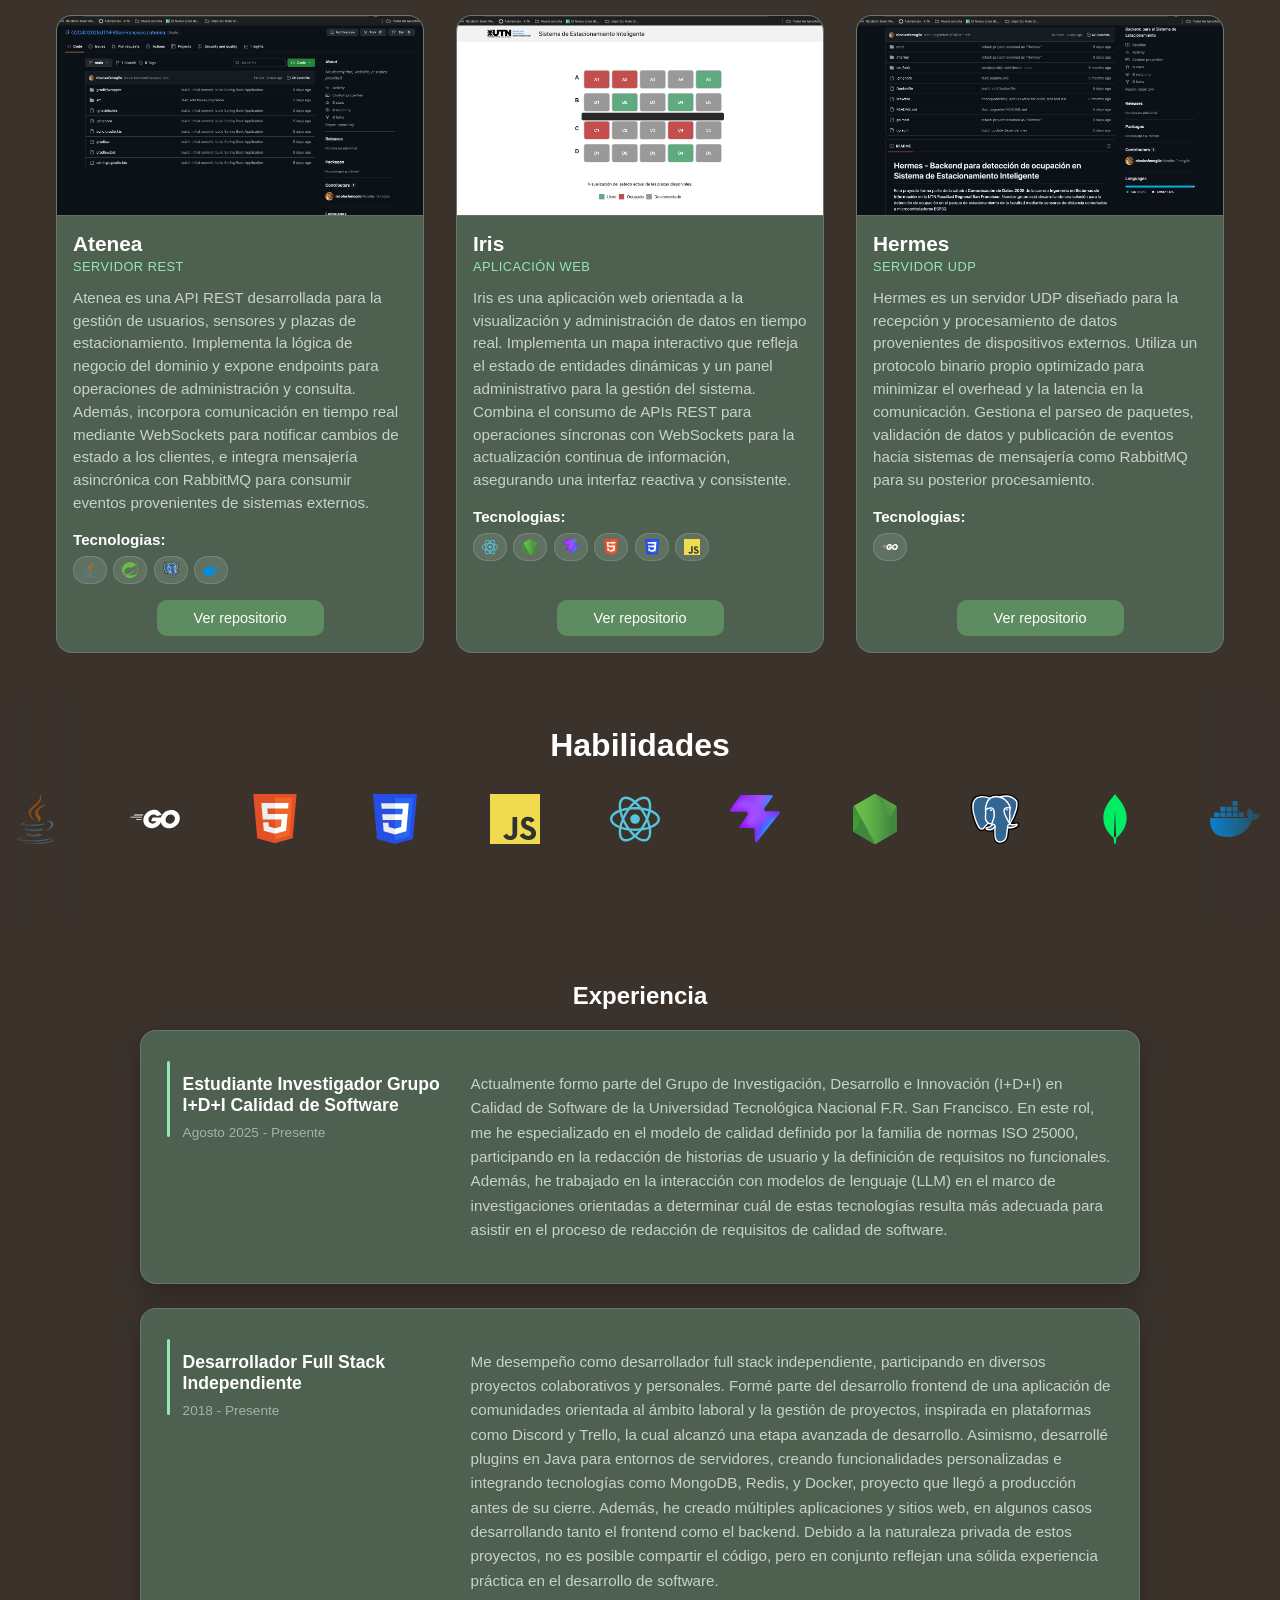
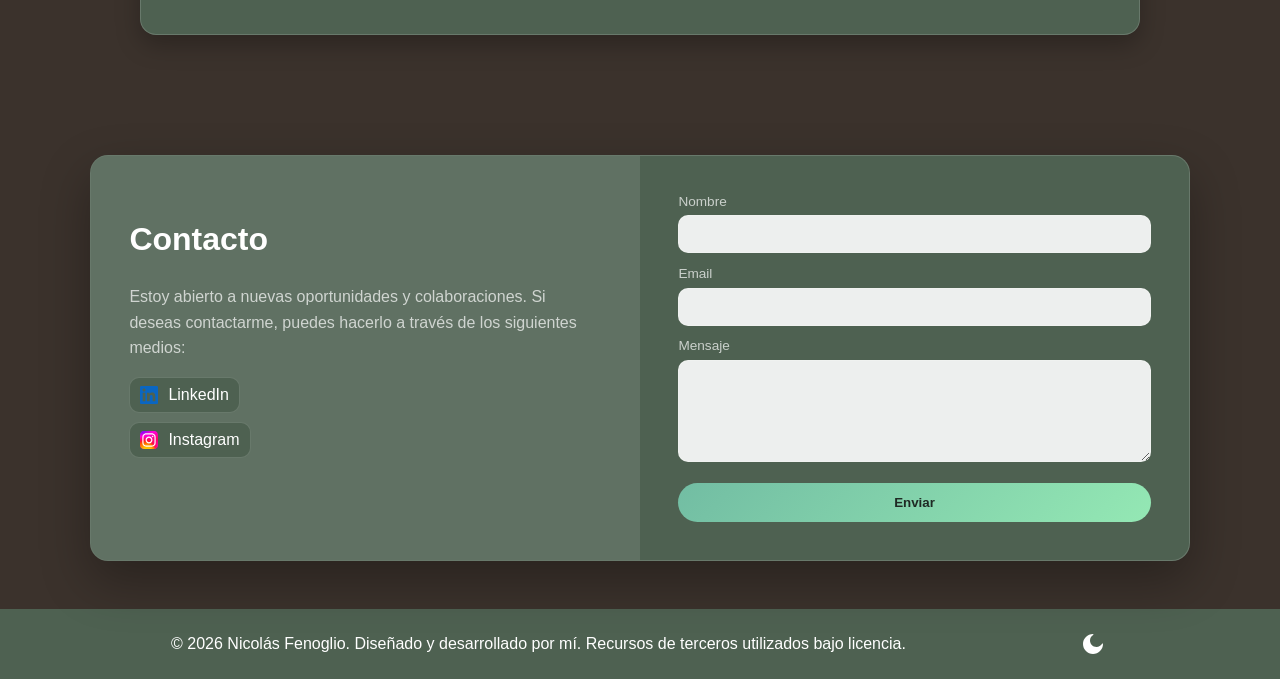
==== commit 68836987: "feat: resume" ====
--- a/index.html
+++ b/index.html
@@ -10,8 +10,10 @@
     </head>
     <body>
         <nav>
+            <label for="menu-toggle" class="menu-icon"></label>
+            <input type="checkbox" id="menu-toggle">
             <h1 class="sora-font"><a href="">nicofeno.dev</a></h1>
-            <ul>
+            <ul class="nav-links">
                 <li><a href="#about">Sobre mí</a></li>
                 <li><a href="#projects">Proyectos</a></li>
                 <li><a href="#skills">Habilidades</a></li>
@@ -26,8 +28,8 @@
                 <span class="job-title">Desarrollador Full Stack</span>
                 <p>Desarrollo sistemas y aplicaciones con foco en arquitectura, rendimiento y eficiencia.</p>
                 <div class="cta-container">
-                    <a href="/cv.pdf" download class="btn-primary">
-                        Descargar CV
+                    <a href="/resume.html" class="btn-primary">
+                        Abrir Curriculum
                     </a>
 
                     <div class="social-buttons">
@@ -195,7 +197,7 @@
                     <div class="experience-layout">
                         <div class="experience-meta">
                             <h3>Desarrollador Full Stack Independiente</h3>
-                            <span class="job-duration">2020 - Presente</span>
+                            <span class="job-duration">2018 - Presente</span>
                         </div>
                         <div class="experience-content">
                             <p>Me desempeño como desarrollador full stack independiente, participando en diversos proyectos colaborativos y personales. Formé parte del desarrollo frontend de una aplicación de comunidades orientada al ámbito laboral y la gestión de proyectos, inspirada en plataformas como Discord y Trello, la cual alcanzó una etapa avanzada de desarrollo. Asimismo, desarrollé plugins en Java para entornos de servidores, creando funcionalidades personalizadas e integrando tecnologías como MongoDB, Redis, y Docker, proyecto que llegó a producción antes de su cierre. Además, he creado múltiples aplicaciones y sitios web, en algunos casos desarrollando tanto el frontend como el backend. Debido a la naturaleza privada de estos proyectos, no es posible compartir el código, pero en conjunto reflejan una sólida experiencia práctica en el desarrollo de software.</p>
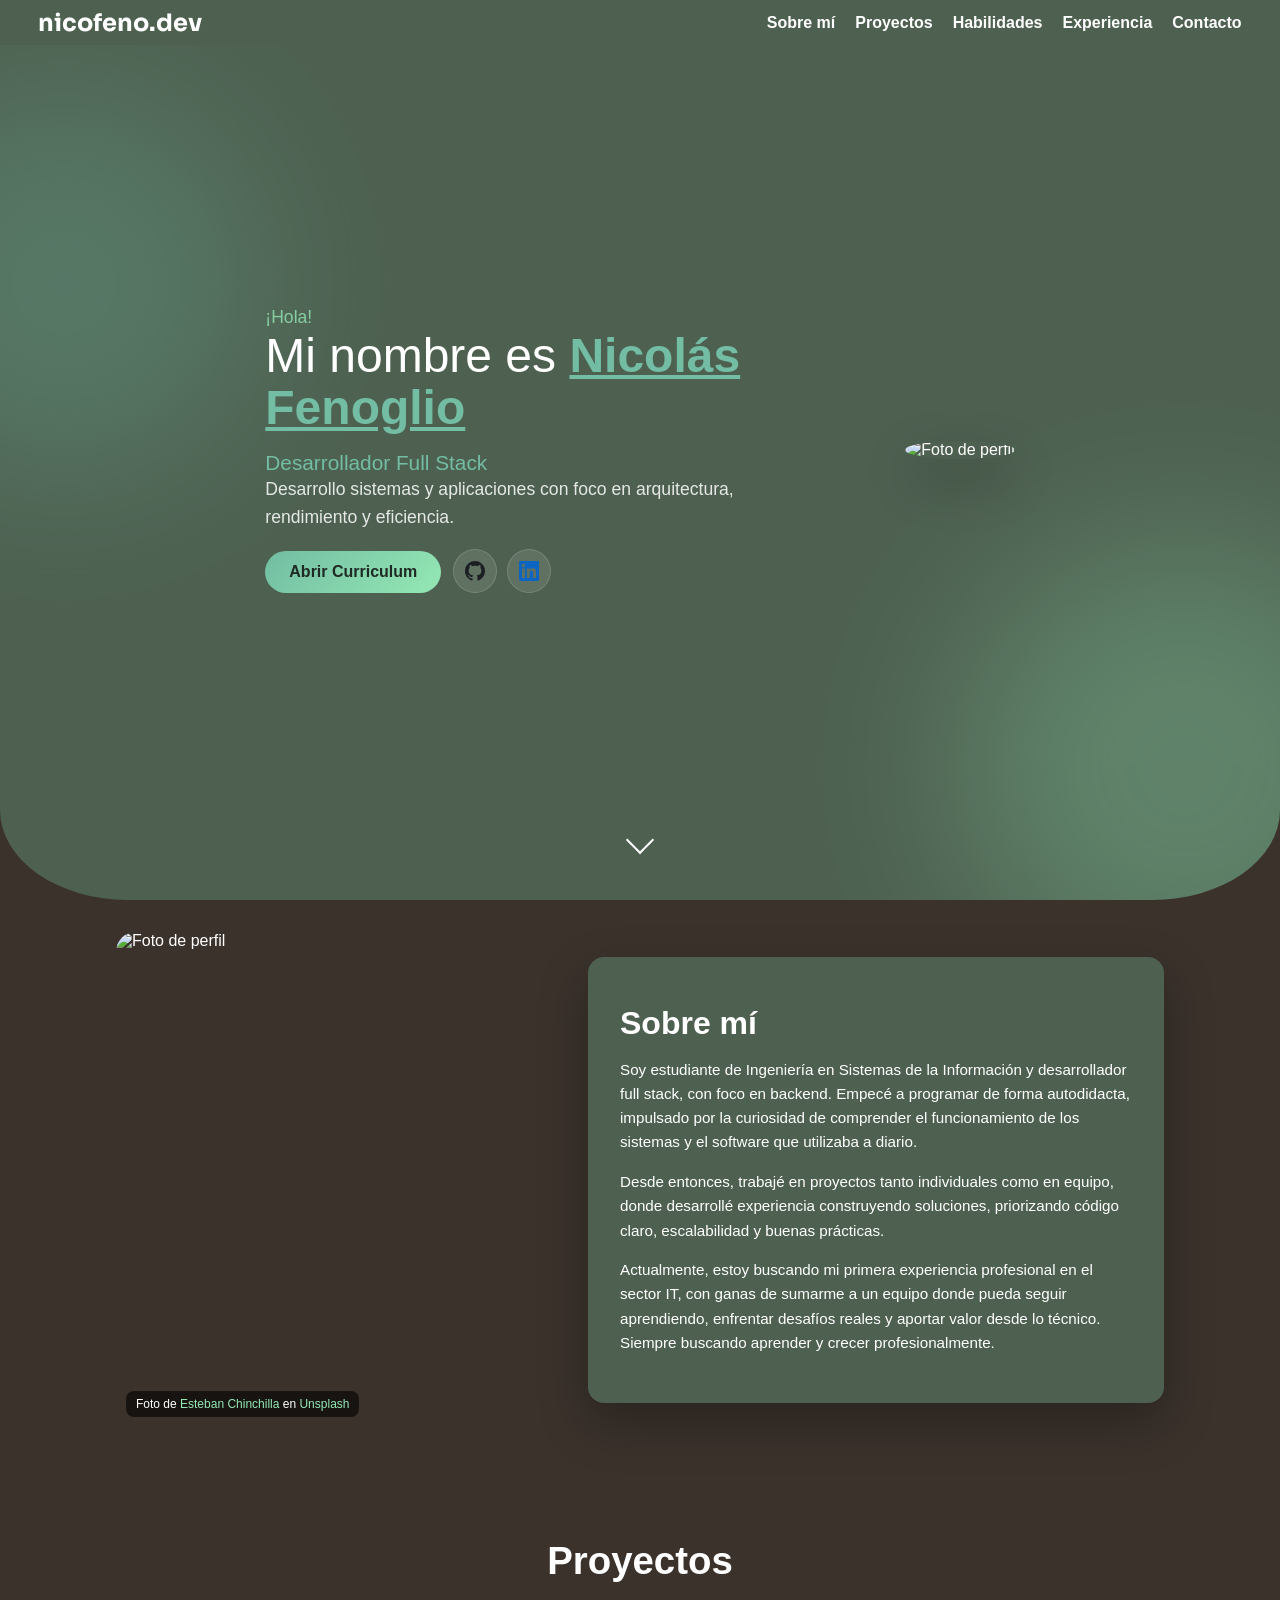
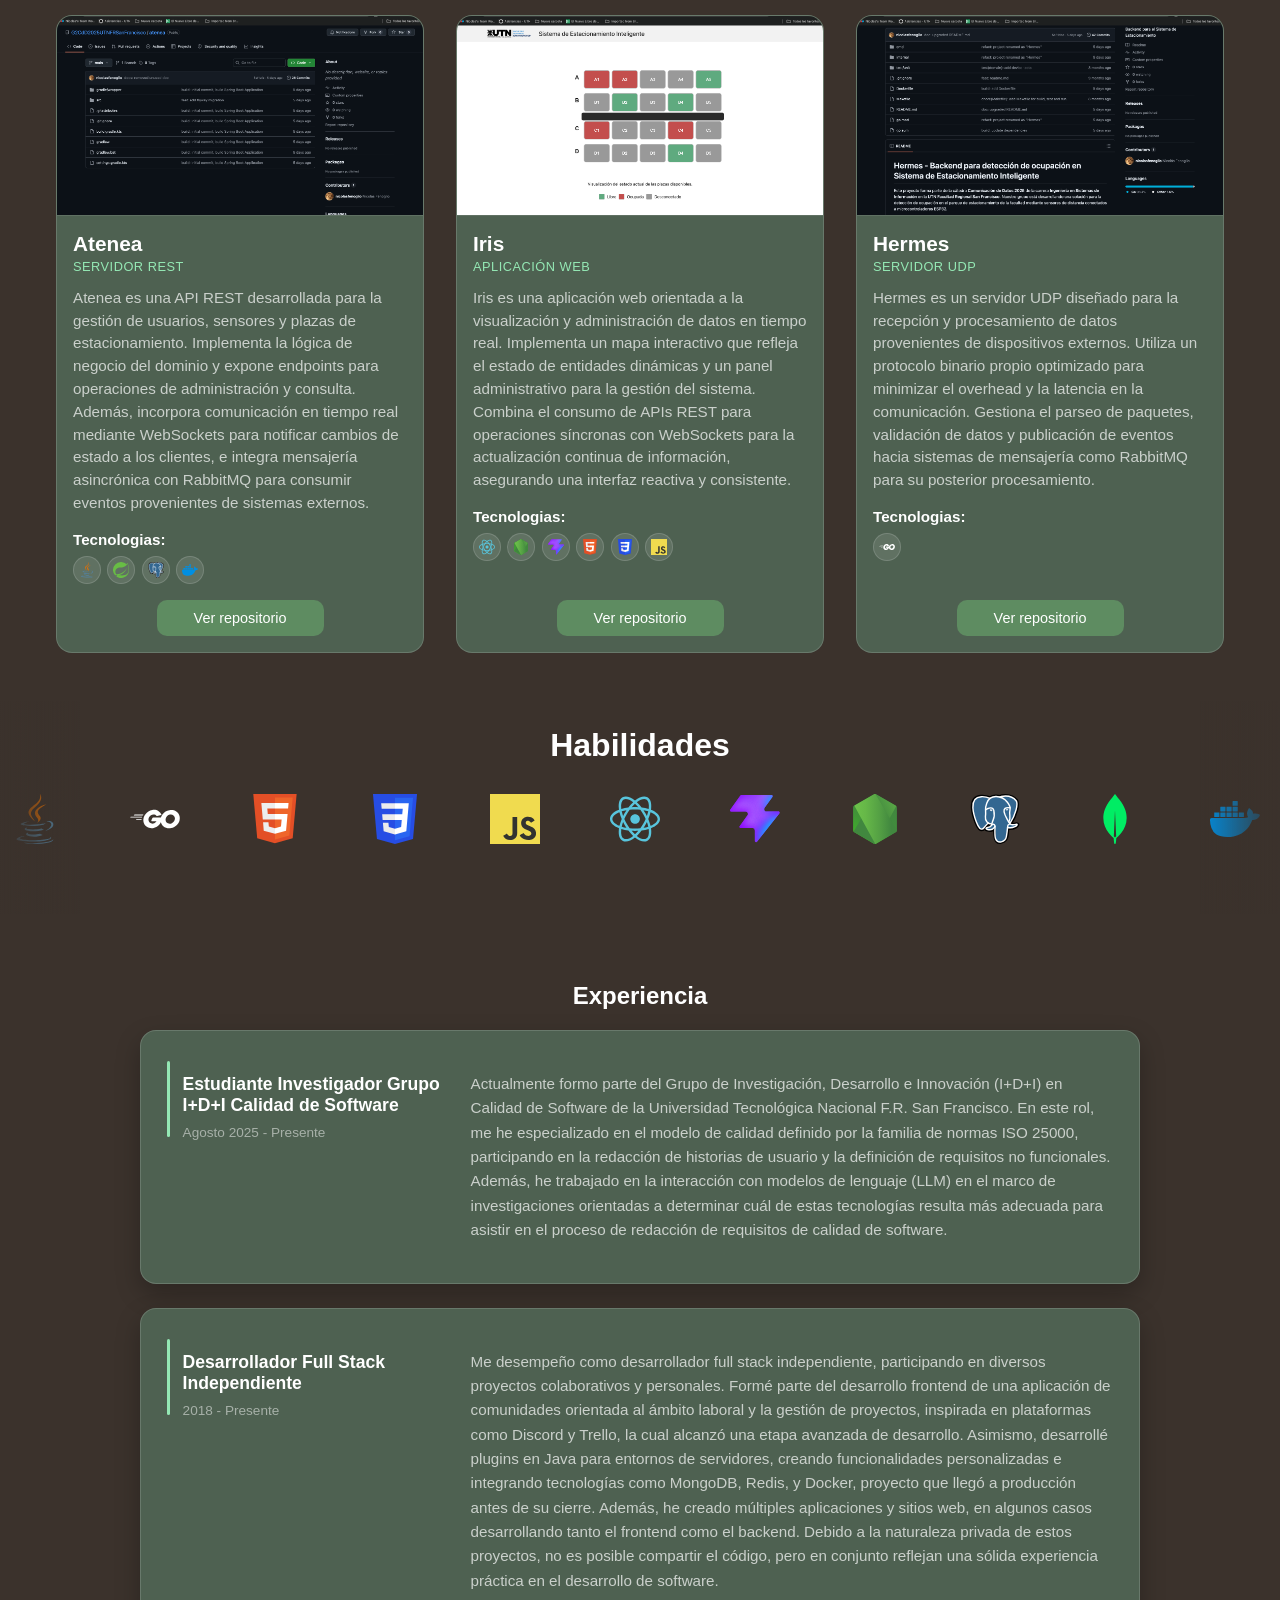
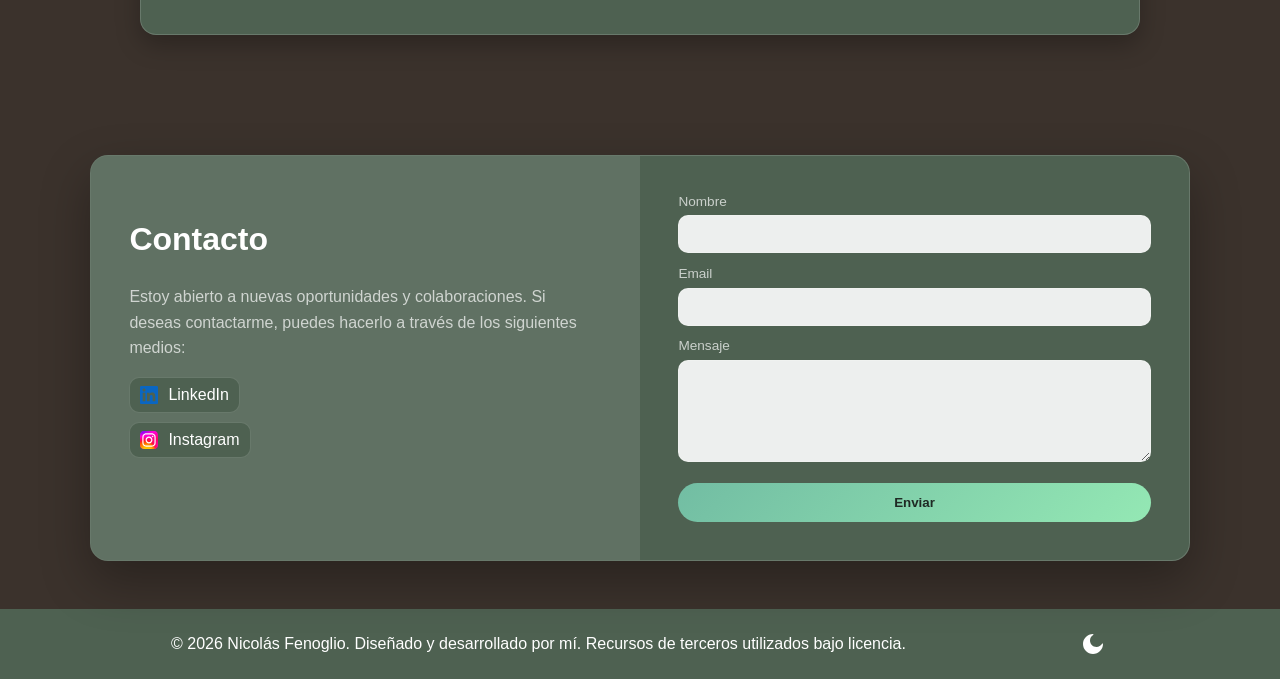
==== commit b61e2880: "refactor: title" ====
--- a/index.html
+++ b/index.html
@@ -3,10 +3,15 @@
     <head>
         <meta charset="UTF-8">
         <meta name="viewport" content="width=device-width, initial-scale=1.0">
-        <title>Nicolás Fenoglio - Ingenieria en Sistemas de la Información</title>
+        <title>Nicolás Fenoglio - Desarrollador Full Stack</title>
 
         <link rel="stylesheet" href="https://necolas.github.io/normalize.css/8.0.1/normalize.css">
         <link rel="stylesheet" href="./css/index.css">
+
+        <link rel="apple-touch-icon" sizes="180x180" href="/assets/favicon/apple-touch-icon.png">
+        <link rel="icon" type="image/png" sizes="32x32" href="/assets/favicon/favicon-32x32.png">
+        <link rel="icon" type="image/png" sizes="16x16" href="/assets/favicon/favicon-16x16.png">
+        <link rel="manifest" href="/site.webmanifest">
     </head>
     <body>
         <nav>
@@ -105,7 +110,7 @@
                             <li><img src="assets/skills/docker.svg" alt="Docker"></li>
                         </ul>
                         <div class="project-actions">
-                            <a href="https://github.com/tu-usuario/atenea" target="_blank" class="project-link">
+                            <a href="https://github.com/G2CdD2025UTNFRSanFrancisco/atenea" target="_blank" class="project-link">
                                 Ver repositorio
                             </a>
                         </div>
@@ -125,7 +130,7 @@
                             <li><img src="assets/skills/javascript.svg" alt="JavaScript"></li>
                         </ul>
                         <div class="project-actions">
-                            <a href="https://github.com/tu-usuario/atenea" target="_blank" class="project-link">
+                            <a href="https://github.com/G2CdD2025UTNFRSanFrancisco/iris" target="_blank" class="project-link">
                                 Ver repositorio
                             </a>
                         </div>
@@ -140,7 +145,7 @@
                             <li><img src="assets/skills/golang.svg" alt="Golang"></li>
                         </ul>
                         <div class="project-actions">
-                            <a href="https://github.com/tu-usuario/atenea" target="_blank" class="project-link">
+                            <a href="https://github.com/G2CdD2025UTNFRSanFrancisco/hermes" target="_blank" class="project-link">
                                 Ver repositorio
                             </a>
                         </div>
--- a/css/index.css
+++ b/css/index.css
@@ -1,8 +1,8 @@
 @import url('https://fonts.googleapis.com/css2?family=Sora:wght@500&display=swap');
 
-@import url('navbar.css');
-@import url('header.css');
-@import url('skills.css');
+@import './navbar.css';
+@import './header.css';
+@import './skills.css';
 
 /* Variables */
 
@@ -85,7 +85,7 @@
 
     --input-color: rgba(255,255,255,0.9);
     --input-text-color: #3B322C;
-    --input-label-color: rgba(255,255,255,0.7);
+    --input-label-color: #1F2A24;
   }
 
 .sora-font {
@@ -407,8 +407,8 @@
   background: var(--surface-muted);
   border: 1px solid var(--border-subtle);
 
-  padding: 5px 8px;
-  border-radius: 999px;
+  padding: 5px;
+  border-radius: 50%;
 
   font-size: 0.75rem;
   color: var(--text-secondary);
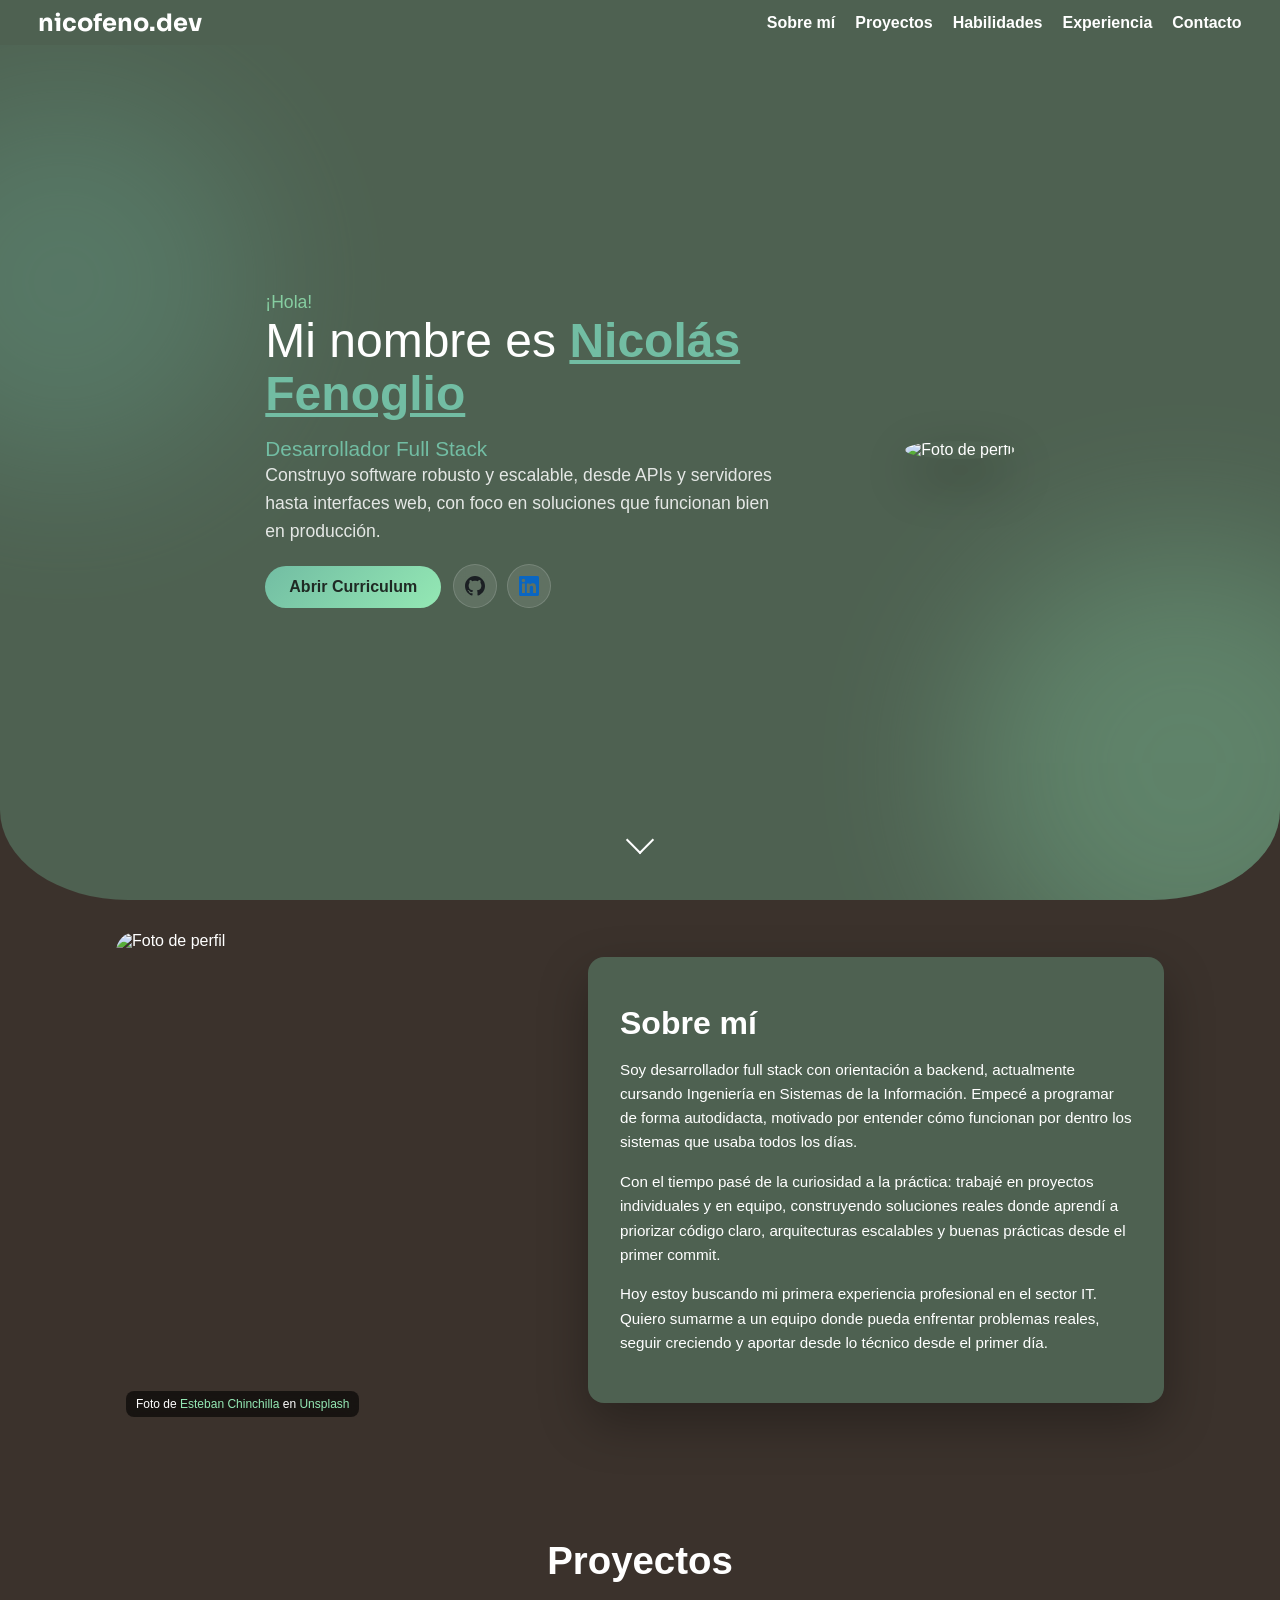
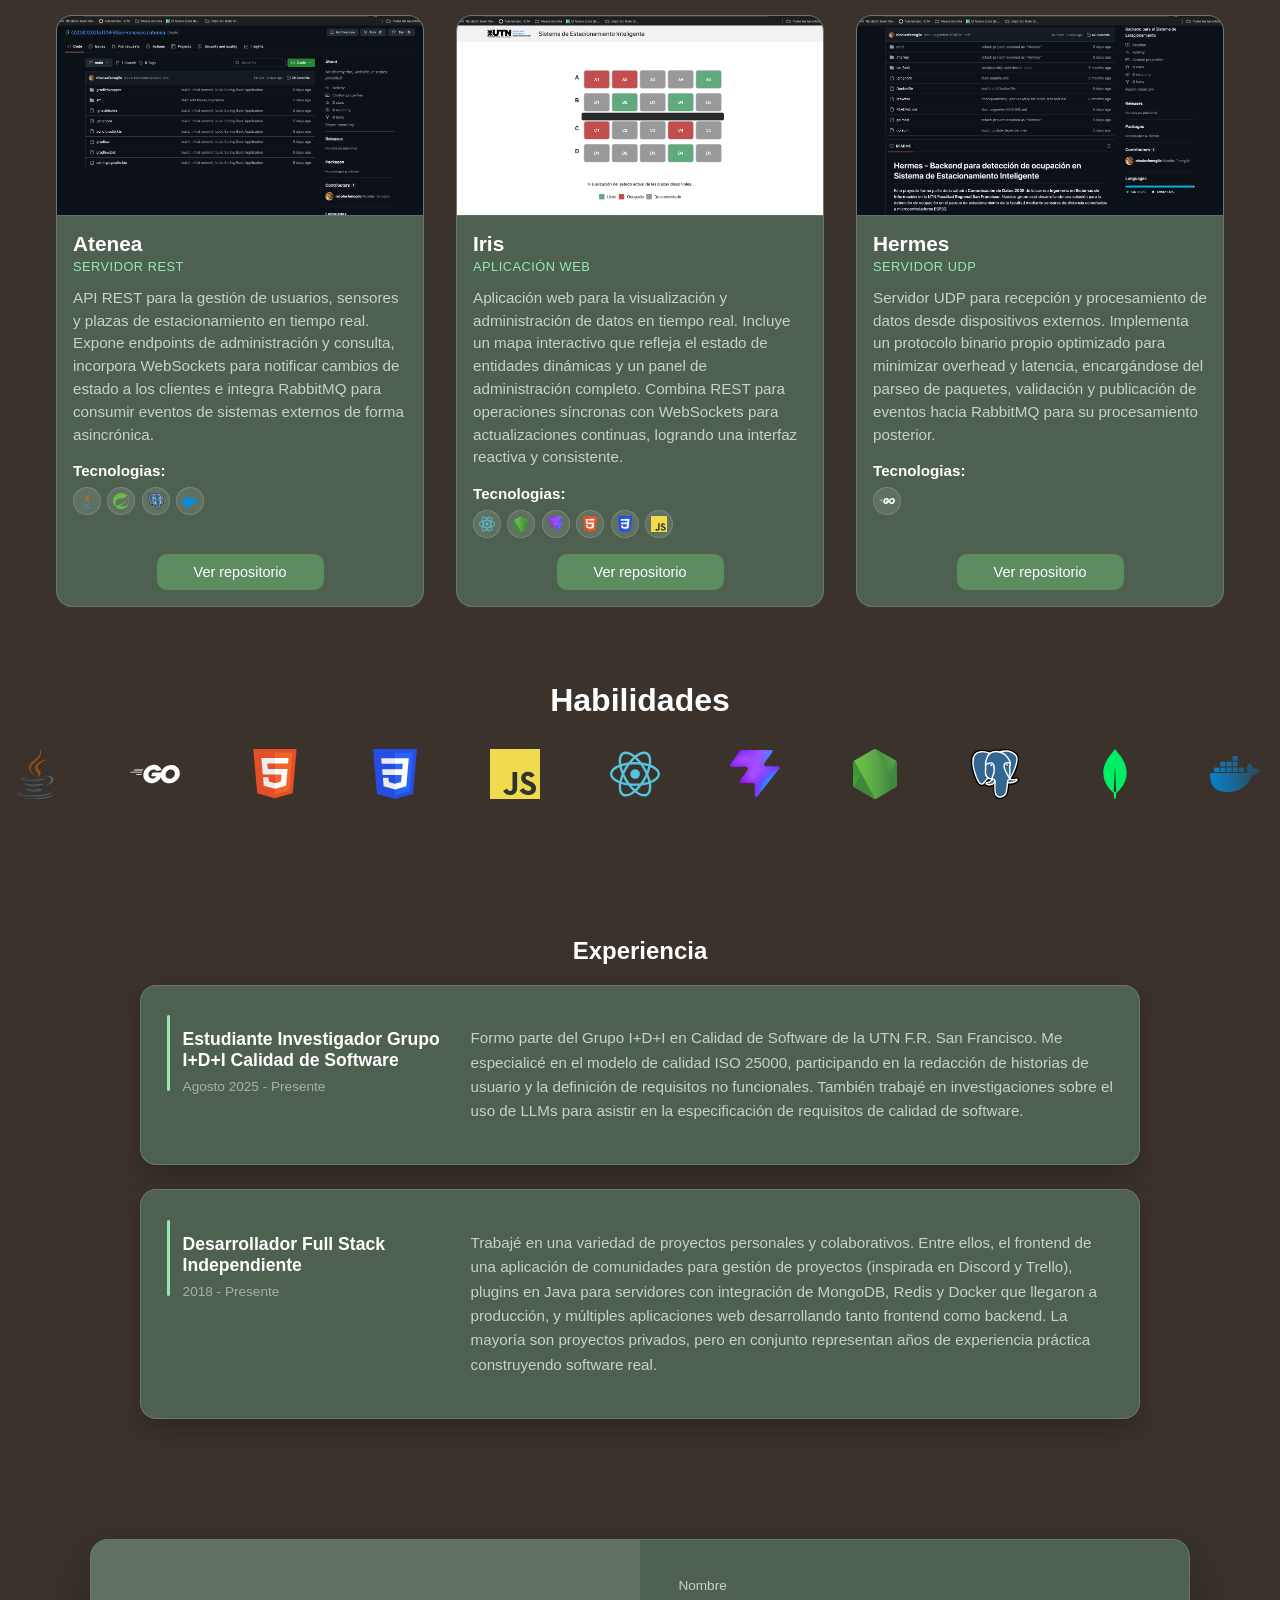
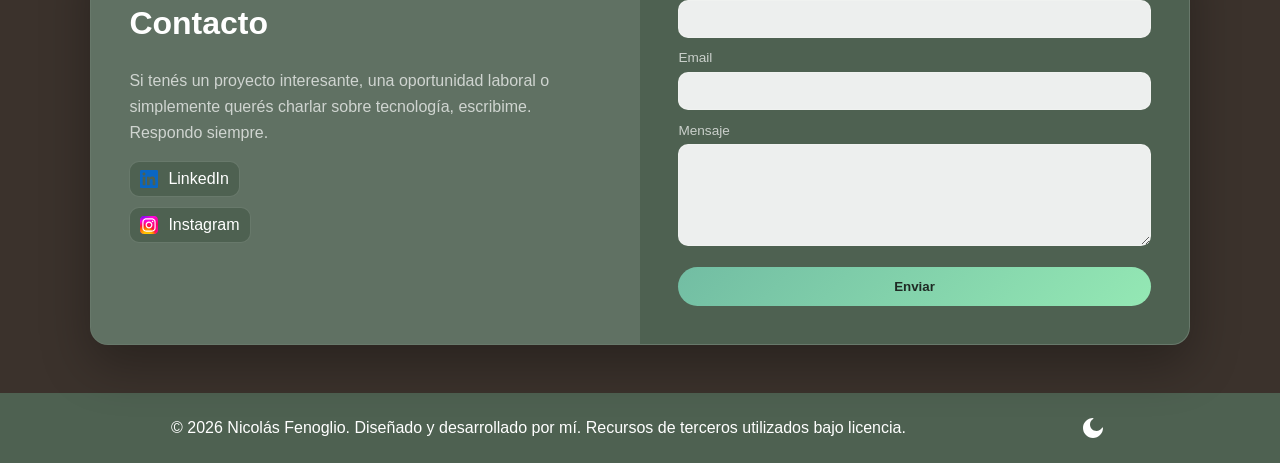
==== commit da54293f: "refactor: improved messages" ====
--- a/index.html
+++ b/index.html
@@ -1,270 +1,453 @@
-<!DOCTYPE html>
+<!doctype html>
 <html lang="es">
-    <head>
-        <meta charset="UTF-8">
-        <meta name="viewport" content="width=device-width, initial-scale=1.0">
-        <title>Nicolás Fenoglio - Desarrollador Full Stack</title>
+  <head>
+    <meta charset="UTF-8" />
+    <meta name="viewport" content="width=device-width, initial-scale=1.0" />
+    <title>Nicolás Fenoglio - Desarrollador Full Stack</title>
 
-        <link rel="stylesheet" href="https://necolas.github.io/normalize.css/8.0.1/normalize.css">
-        <link rel="stylesheet" href="./css/index.css">
+    <link
+      rel="stylesheet"
+      href="https://necolas.github.io/normalize.css/8.0.1/normalize.css"
+    />
+    <link rel="stylesheet" href="./css/index.css" />
 
-        <link rel="apple-touch-icon" sizes="180x180" href="/assets/favicon/apple-touch-icon.png">
-        <link rel="icon" type="image/png" sizes="32x32" href="/assets/favicon/favicon-32x32.png">
-        <link rel="icon" type="image/png" sizes="16x16" href="/assets/favicon/favicon-16x16.png">
-        <link rel="manifest" href="/site.webmanifest">
-    </head>
-    <body>
-        <nav>
-            <label for="menu-toggle" class="menu-icon"></label>
-            <input type="checkbox" id="menu-toggle">
-            <h1 class="sora-font"><a href="">nicofeno.dev</a></h1>
-            <ul class="nav-links">
-                <li><a href="#about">Sobre mí</a></li>
-                <li><a href="#projects">Proyectos</a></li>
-                <li><a href="#skills">Habilidades</a></li>
-                <li><a href="#experience">Experiencia</a></li>
-                <li><a href="#contact">Contacto</a></li>
+    <link
+      rel="apple-touch-icon"
+      sizes="180x180"
+      href="/assets/favicon/apple-touch-icon.png"
+    />
+    <link
+      rel="icon"
+      type="image/png"
+      sizes="32x32"
+      href="/assets/favicon/favicon-32x32.png"
+    />
+    <link
+      rel="icon"
+      type="image/png"
+      sizes="16x16"
+      href="/assets/favicon/favicon-16x16.png"
+    />
+    <link rel="manifest" href="/site.webmanifest" />
+  </head>
+  <body>
+    <nav>
+      <label for="menu-toggle" class="menu-icon"></label>
+      <input type="checkbox" id="menu-toggle" />
+      <h1 class="sora-font"><a href="">nicofeno.dev</a></h1>
+      <ul class="nav-links">
+        <li><a href="#about">Sobre mí</a></li>
+        <li><a href="#projects">Proyectos</a></li>
+        <li><a href="#skills">Habilidades</a></li>
+        <li><a href="#experience">Experiencia</a></li>
+        <li><a href="#contact">Contacto</a></li>
+      </ul>
+    </nav>
+    <header>
+      <article>
+        <span class="greeting">¡Hola!</span>
+        <h1>Mi nombre es <span>Nicolás Fenoglio</span></h1>
+        <span class="job-title">Desarrollador Full Stack</span>
+        <p>
+          Construyo software robusto y escalable, desde APIs y servidores hasta
+          interfaces web, con foco en soluciones que funcionan bien en
+          producción.
+        </p>
+        <div class="cta-container">
+          <a href="/resume.html" class="btn-primary"> Abrir Curriculum </a>
+
+          <div class="social-buttons">
+            <a
+              href="https://github.com/nicolasfenoglio"
+              target="_blank"
+              class="icon-btn"
+            >
+              <img src="assets/social/github.svg" alt="GitHub" />
+            </a>
+            <a
+              href="https://www.linkedin.com/in/nicofeno/"
+              target="_blank"
+              class="icon-btn"
+            >
+              <img src="assets/social/linkedin.svg" alt="LinkedIn" />
+            </a>
+          </div>
+        </div>
+      </article>
+      <div class="profile-container">
+        <img
+          src="assets/profile.jpg"
+          class="profile-pic"
+          alt="Foto de perfil"
+        />
+        <div class="tooltip">
+          Foto de
+          <a
+            href="https://unsplash.com/es/@esteban__chinchilla"
+            target="_blank"
+          >
+            Esteban Chinchilla
+          </a>
+          en
+          <a
+            href="https://unsplash.com/es/fotos/gato-de-pelaje-largo-blanco-y-marron-9m1OFDFAuss"
+            target="_blank"
+          >
+            Unsplash
+          </a>
+        </div>
+      </div>
+      <div class="scroll-indicator">
+        <span class="arrow"></span>
+      </div>
+    </header>
+    <main>
+      <section class="about" id="about">
+        <div class="about-layout">
+          <div class="about-background">
+            <img
+              src="assets/about-me.jpg"
+              class="about-bg-img"
+              alt="Foto de perfil"
+            />
+            <div class="about-tooltip">
+              Foto de
+              <a
+                href="https://unsplash.com/es/@esteban__chinchilla"
+                target="_blank"
+              >
+                Esteban Chinchilla
+              </a>
+              en
+              <a
+                href="https://unsplash.com/es/fotos/gato-atigrado-blanco-y-negro-3jekQq3b1yU"
+                target="_blank"
+              >
+                Unsplash
+              </a>
+            </div>
+          </div>
+          <div class="about-card">
+            <h2 class="about-title">Sobre mí</h2>
+            <div class="about-content">
+              <p>
+                Soy desarrollador full stack con orientación a backend,
+                actualmente cursando Ingeniería en Sistemas de la Información.
+                Empecé a programar de forma autodidacta, motivado por entender
+                cómo funcionan por dentro los sistemas que usaba todos los días.
+              </p>
+              <p>
+                Con el tiempo pasé de la curiosidad a la práctica: trabajé en
+                proyectos individuales y en equipo, construyendo soluciones
+                reales donde aprendí a priorizar código claro, arquitecturas
+                escalables y buenas prácticas desde el primer commit.
+              </p>
+              <p>
+                Hoy estoy buscando mi primera experiencia profesional en el
+                sector IT. Quiero sumarme a un equipo donde pueda enfrentar
+                problemas reales, seguir creciendo y aportar desde lo técnico
+                desde el primer día.
+              </p>
+            </div>
+          </div>
+        </div>
+      </section>
+      <section class="projects" id="projects">
+        <h2 class="projects-title">Proyectos</h2>
+        <div class="projects-container">
+          <article class="project">
+            <img
+              src="assets/projects/atenea.png"
+              alt="Atenea Server"
+              class="project-image"
+            />
+            <h3 class="project-title">Atenea</h3>
+            <span class="project-role">Servidor REST</span>
+            <p class="project-description">
+              API REST para la gestión de usuarios, sensores y plazas de
+              estacionamiento en tiempo real. Expone endpoints de administración
+              y consulta, incorpora WebSockets para notificar cambios de estado
+              a los clientes e integra RabbitMQ para consumir eventos de
+              sistemas externos de forma asincrónica.
+            </p>
+            <h4 class="project-subtitle">Tecnologias:</h4>
+            <ul class="project-tecnologies">
+              <li><img src="assets/skills/java.svg" alt="Java" /></li>
+              <li><img src="assets/skills/spring.svg" alt="Spring" /></li>
+              <li>
+                <img src="assets/skills/postgresql.svg" alt="PostgreSQL" />
+              </li>
+              <li><img src="assets/skills/docker.svg" alt="Docker" /></li>
             </ul>
-        </nav>
-        <header>
-            <article>
-                <span class="greeting">¡Hola!</span>
-                <h1>Mi nombre es <span>Nicolás Fenoglio</span></h1>
-                <span class="job-title">Desarrollador Full Stack</span>
-                <p>Desarrollo sistemas y aplicaciones con foco en arquitectura, rendimiento y eficiencia.</p>
-                <div class="cta-container">
-                    <a href="/resume.html" class="btn-primary">
-                        Abrir Curriculum
+            <div class="project-actions">
+              <a
+                href="https://github.com/G2CdD2025UTNFRSanFrancisco/atenea"
+                target="_blank"
+                class="project-link"
+              >
+                Ver repositorio
+              </a>
+            </div>
+          </article>
+          <article class="project">
+            <img
+              src="assets/projects/iris.png"
+              alt="Iris Web"
+              class="project-image"
+            />
+            <h3 class="project-title">Iris</h3>
+            <span class="project-role">Aplicación Web</span>
+            <p class="project-description">
+              Aplicación web para la visualización y administración de datos en
+              tiempo real. Incluye un mapa interactivo que refleja el estado de
+              entidades dinámicas y un panel de administración completo. Combina
+              REST para operaciones síncronas con WebSockets para
+              actualizaciones continuas, logrando una interfaz reactiva y
+              consistente.
+            </p>
+            <h4 class="project-subtitle">Tecnologias:</h4>
+            <ul class="project-tecnologies">
+              <li><img src="assets/skills/react.svg" alt="React" /></li>
+              <li><img src="assets/skills/nodejs.svg" alt="Node.js" /></li>
+              <li><img src="assets/skills/vite.svg" alt="Vite" /></li>
+              <li><img src="assets/skills/html5.svg" alt="HTML" /></li>
+              <li><img src="assets/skills/css.svg" alt="CSS" /></li>
+              <li>
+                <img src="assets/skills/javascript.svg" alt="JavaScript" />
+              </li>
+            </ul>
+            <div class="project-actions">
+              <a
+                href="https://github.com/G2CdD2025UTNFRSanFrancisco/iris"
+                target="_blank"
+                class="project-link"
+              >
+                Ver repositorio
+              </a>
+            </div>
+          </article>
+          <article class="project">
+            <img
+              src="assets/projects/hermes.png"
+              alt="Hermes Server"
+              class="project-image"
+            />
+            <h3 class="project-title">Hermes</h3>
+            <span class="project-role">Servidor UDP</span>
+            <p class="project-description">
+              Servidor UDP para recepción y procesamiento de datos desde
+              dispositivos externos. Implementa un protocolo binario propio
+              optimizado para minimizar overhead y latencia, encargándose del
+              parseo de paquetes, validación y publicación de eventos hacia
+              RabbitMQ para su procesamiento posterior.
+            </p>
+            <h4 class="project-subtitle">Tecnologias:</h4>
+            <ul class="project-tecnologies">
+              <li><img src="assets/skills/golang.svg" alt="Golang" /></li>
+            </ul>
+            <div class="project-actions">
+              <a
+                href="https://github.com/G2CdD2025UTNFRSanFrancisco/hermes"
+                target="_blank"
+                class="project-link"
+              >
+                Ver repositorio
+              </a>
+            </div>
+          </article>
+        </div>
+      </section>
+      <section class="skills">
+        <h2 id="skills">Habilidades</h2>
+        <ul>
+          <li data-name="Java">
+            <img src="assets/skills/java.svg" alt="Java" />
+          </li>
+          <li data-name="Golang">
+            <img src="assets/skills/golang.svg" alt="Golang" />
+          </li>
+          <li data-name="HTML">
+            <img src="assets/skills/html5.svg" alt="HTML" />
+          </li>
+          <li data-name="CSS"><img src="assets/skills/css.svg" alt="CSS" /></li>
+          <li data-name="JavaScript">
+            <img src="assets/skills/javascript.svg" alt="JavaScript" />
+          </li>
+          <li data-name="React">
+            <img src="assets/skills/react.svg" alt="React" />
+          </li>
+          <li data-name="Vite">
+            <img src="assets/skills/vite.svg" alt="Vite" />
+          </li>
+          <li data-name="Node.js">
+            <img src="assets/skills/nodejs.svg" alt="Node.js" />
+          </li>
+          <li data-name="PostgreSQL">
+            <img src="assets/skills/postgresql.svg" alt="PostgreSQL" />
+          </li>
+          <li data-name="MongoDB">
+            <img src="assets/skills/mongodb.svg" alt="MongoDB" />
+          </li>
+          <li data-name="Docker">
+            <img src="assets/skills/docker.svg" alt="Docker" />
+          </li>
+          <li data-name="Git"><img src="assets/skills/git.svg" alt="Git" /></li>
+          <li data-name="JWT"><img src="assets/skills/jwt.svg" alt="JWT" /></li>
+          <li data-name="Spring">
+            <img src="assets/skills/spring.svg" alt="Spring" />
+          </li>
+          <!-- Duplicado -->
+          <li data-name="Java">
+            <img src="assets/skills/java.svg" alt="Java" />
+          </li>
+          <li data-name="Golang">
+            <img src="assets/skills/golang.svg" alt="Golang" />
+          </li>
+          <li data-name="HTML">
+            <img src="assets/skills/html5.svg" alt="HTML" />
+          </li>
+          <li data-name="CSS"><img src="assets/skills/css.svg" alt="CSS" /></li>
+          <li data-name="JavaScript">
+            <img src="assets/skills/javascript.svg" alt="JavaScript" />
+          </li>
+          <li data-name="React">
+            <img src="assets/skills/react.svg" alt="React" />
+          </li>
+          <li data-name="Node.js">
+            <img src="assets/skills/nodejs.svg" alt="Node.js" />
+          </li>
+          <li data-name="PostgreSQL">
+            <img src="assets/skills/postgresql.svg" alt="PostgreSQL" />
+          </li>
+          <li data-name="MongoDB">
+            <img src="assets/skills/mongodb.svg" alt="MongoDB" />
+          </li>
+          <li data-name="Docker">
+            <img src="assets/skills/docker.svg" alt="Docker" />
+          </li>
+          <li data-name="Git"><img src="assets/skills/git.svg" alt="Git" /></li>
+          <li data-name="JWT"><img src="assets/skills/jwt.svg" alt="JWT" /></li>
+          <li data-name="Spring">
+            <img src="assets/skills/spring.svg" alt="Spring" />
+          </li>
+        </ul>
+      </section>
+      <section class="experience" id="experience">
+        <h2>Experiencia</h2>
+        <article class="experience-card">
+          <div class="experience-layout">
+            <div class="experience-meta">
+              <h3>Estudiante Investigador Grupo I+D+I Calidad de Software</h3>
+              <span class="job-duration">Agosto 2025 - Presente</span>
+            </div>
+            <div class="experience-content">
+              <p>
+                Formo parte del Grupo I+D+I en Calidad de Software de la UTN
+                F.R. San Francisco. Me especialicé en el modelo de calidad ISO
+                25000, participando en la redacción de historias de usuario y la
+                definición de requisitos no funcionales. También trabajé en
+                investigaciones sobre el uso de LLMs para asistir en la
+                especificación de requisitos de calidad de software.
+              </p>
+            </div>
+          </div>
+        </article>
+        <article class="experience-card">
+          <div class="experience-layout">
+            <div class="experience-meta">
+              <h3>Desarrollador Full Stack Independiente</h3>
+              <span class="job-duration">2018 - Presente</span>
+            </div>
+            <div class="experience-content">
+              <p>
+                Trabajé en una variedad de proyectos personales y colaborativos.
+                Entre ellos, el frontend de una aplicación de comunidades para
+                gestión de proyectos (inspirada en Discord y Trello), plugins en
+                Java para servidores con integración de MongoDB, Redis y Docker
+                que llegaron a producción, y múltiples aplicaciones web
+                desarrollando tanto frontend como backend. La mayoría son
+                proyectos privados, pero en conjunto representan años de
+                experiencia práctica construyendo software real.
+              </p>
+            </div>
+          </div>
+        </article>
+      </section>
+      <section id="contact" class="contact">
+        <div class="contact-card">
+          <div class="contact-layout">
+            <div class="contact-info">
+              <div class="contact-inner">
+                <h2>Contacto</h2>
+                <p>
+                  Si tenés un proyecto interesante, una oportunidad laboral o
+                  simplemente querés charlar sobre tecnología, escribime.
+                  Respondo siempre.
+                </p>
+
+                <ul class="contact-list">
+                  <li>
+                    <a
+                      href="https://www.linkedin.com/in/nicofeno/"
+                      target="_blank"
+                    >
+                      <img src="./assets/social/linkedin.svg" alt="" /> LinkedIn
                     </a>
-
-                    <div class="social-buttons">
-                        <a href="https://github.com/nicolasfenoglio" target="_blank" class="icon-btn">
-                            <img src="assets/social/github.svg" alt="GitHub">
-                        </a>
-                        <a href="https://www.linkedin.com/in/nicofeno/" target="_blank" class="icon-btn">
-                            <img src="assets/social/linkedin.svg" alt="LinkedIn">
-                        </a>
-                    </div>
-                </div>
-            </article>
-            <div class="profile-container">
-                <img src="assets/profile.jpg" class="profile-pic" alt="Foto de perfil" />
-                <div class="tooltip">
-                    Foto de 
-                    <a href="https://unsplash.com/es/@esteban__chinchilla" target="_blank">
-                        Esteban Chinchilla
-                    </a> 
-                    en 
-                    <a href="https://unsplash.com/es/fotos/gato-de-pelaje-largo-blanco-y-marron-9m1OFDFAuss" target="_blank">
-                        Unsplash
+                  </li>
+                  <li>
+                    <a
+                      href="https://www.instagram.com/nico.feno"
+                      target="_blank"
+                    >
+                      <img src="./assets/social/instagram.svg" alt="" />
+                      Instagram
                     </a>
-                </div>
-            </div>
-            <div class="scroll-indicator">
-                <span class="arrow"></span>
-            </div>
-        </header>
-        <main>
-            <section class="about" id="about">
-                <div class="about-layout">
-                    <div class="about-background">
-                    <img 
-                        src="assets/about-me.jpg" 
-                        class="about-bg-img" 
-                        alt="Foto de perfil"
-                    />
-                    <div class="about-tooltip">
-                        Foto de 
-                        <a href="https://unsplash.com/es/@esteban__chinchilla" target="_blank">
-                        Esteban Chinchilla
-                        </a> 
-                        en 
-                        <a href="https://unsplash.com/es/fotos/gato-atigrado-blanco-y-negro-3jekQq3b1yU" target="_blank">
-                        Unsplash
-                        </a>
-                    </div>
-                    </div>
-                    <div class="about-card">
-                        <h2 class="about-title">Sobre mí</h2>
-                        <div class="about-content">
-                            <p>Soy estudiante de Ingeniería en Sistemas de la Información y desarrollador full stack, con foco en backend. Empecé a programar de forma autodidacta, impulsado por la curiosidad de comprender el funcionamiento de los sistemas y el software que utilizaba a diario.</p>
-                            <p>Desde entonces, trabajé en proyectos tanto individuales como en equipo, donde desarrollé experiencia construyendo soluciones, priorizando código claro, escalabilidad y buenas prácticas.</p>
-                            <p>Actualmente, estoy buscando mi primera experiencia profesional en el sector IT, con ganas de sumarme a un equipo donde pueda seguir aprendiendo, enfrentar desafíos reales y aportar valor desde lo técnico. Siempre buscando aprender y crecer profesionalmente.</p>
-                        </div>
-                    </div>
-                </div>
-            </section>
-            <section class="projects" id="projects">
-                <h2 class="projects-title">Proyectos</h2>
-                <div class="projects-container">
-                    <article class="project">
-                        <img src="assets/projects/atenea.png" alt="Atenea Server" class="project-image">
-                        <h3 class="project-title">Atenea</h3>
-                        <span class="project-role">Servidor REST</span>
-                        <p class="project-description">Atenea es una API REST desarrollada para la gestión de usuarios, sensores y plazas de estacionamiento. Implementa la lógica de negocio del dominio y expone endpoints para operaciones de administración y consulta. Además, incorpora comunicación en tiempo real mediante WebSockets para notificar cambios de estado a los clientes, e integra mensajería asincrónica con RabbitMQ para consumir eventos provenientes de sistemas externos.</p>
-                        <h4 class="project-subtitle">Tecnologias: </h4>
-                        <ul class="project-tecnologies">
-                            <li><img src="assets/skills/java.svg" alt="Java"></li>
-                            <li><img src="assets/skills/spring.svg" alt="Spring"></li>
-                            <li><img src="assets/skills/postgresql.svg" alt="PostgreSQL"></li>
-                            <li><img src="assets/skills/docker.svg" alt="Docker"></li>
-                        </ul>
-                        <div class="project-actions">
-                            <a href="https://github.com/G2CdD2025UTNFRSanFrancisco/atenea" target="_blank" class="project-link">
-                                Ver repositorio
-                            </a>
-                        </div>
-                    </article>
-                    <article class="project">
-                        <img src="assets/projects/iris.png" alt="Iris Web" class="project-image">
-                        <h3 class="project-title">Iris</h3>
-                        <span class="project-role">Aplicación Web</span>
-                        <p class="project-description">Iris es una aplicación web orientada a la visualización y administración de datos en tiempo real. Implementa un mapa interactivo que refleja el estado de entidades dinámicas y un panel administrativo para la gestión del sistema. Combina el consumo de APIs REST para operaciones síncronas con WebSockets para la actualización continua de información, asegurando una interfaz reactiva y consistente.</p>
-                        <h4 class="project-subtitle">Tecnologias: </h4>
-                        <ul class="project-tecnologies">
-                            <li><img src="assets/skills/react.svg" alt="React"></li>
-                            <li><img src="assets/skills/nodejs.svg" alt="Node.js"></li>
-                            <li><img src="assets/skills/vite.svg" alt="Vite"></li>
-                            <li><img src="assets/skills/html5.svg" alt="HTML"></li>
-                            <li><img src="assets/skills/css.svg" alt="CSS"></li>
-                            <li><img src="assets/skills/javascript.svg" alt="JavaScript"></li>
-                        </ul>
-                        <div class="project-actions">
-                            <a href="https://github.com/G2CdD2025UTNFRSanFrancisco/iris" target="_blank" class="project-link">
-                                Ver repositorio
-                            </a>
-                        </div>
-                    </article>
-                    <article class="project">
-                        <img src="assets/projects/hermes.png" alt="Hermes Server" class="project-image">
-                        <h3 class="project-title">Hermes</h3>
-                        <span class="project-role">Servidor UDP</span>
-                        <p class="project-description">Hermes es un servidor UDP diseñado para la recepción y procesamiento de datos provenientes de dispositivos externos. Utiliza un protocolo binario propio optimizado para minimizar el overhead y la latencia en la comunicación. Gestiona el parseo de paquetes, validación de datos y publicación de eventos hacia sistemas de mensajería como RabbitMQ para su posterior procesamiento.</p>
-                        <h4 class="project-subtitle">Tecnologias: </h4>
-                        <ul class="project-tecnologies">
-                            <li><img src="assets/skills/golang.svg" alt="Golang"></li>
-                        </ul>
-                        <div class="project-actions">
-                            <a href="https://github.com/G2CdD2025UTNFRSanFrancisco/hermes" target="_blank" class="project-link">
-                                Ver repositorio
-                            </a>
-                        </div>
-                    </article>
-                </div>
-            </section>
-            <section class="skills">
-                <h2 id="skills">Habilidades</h2>
-                <ul>
-                    <li data-name="Java"><img src="assets/skills/java.svg" alt="Java"></li>
-                    <li data-name="Golang"><img src="assets/skills/golang.svg" alt="Golang"></li>
-                    <li data-name="HTML"><img src="assets/skills/html5.svg" alt="HTML"></li>
-                    <li data-name="CSS"><img src="assets/skills/css.svg" alt="CSS"></li>
-                    <li data-name="JavaScript"><img src="assets/skills/javascript.svg" alt="JavaScript"></li>
-                    <li data-name="React"><img src="assets/skills/react.svg" alt="React"></li>
-                    <li data-name="Vite"><img src="assets/skills/vite.svg" alt="Vite"></li>
-                    <li data-name="Node.js"><img src="assets/skills/nodejs.svg" alt="Node.js"></li>
-                    <li data-name="PostgreSQL"><img src="assets/skills/postgresql.svg" alt="PostgreSQL"></li>
-                    <li data-name="MongoDB"><img src="assets/skills/mongodb.svg" alt="MongoDB"></li>
-                    <li data-name="Docker"><img src="assets/skills/docker.svg" alt="Docker"></li>
-                    <li data-name="Git"><img src="assets/skills/git.svg" alt="Git"></li>
-                    <li data-name="JWT"><img src="assets/skills/jwt.svg" alt="JWT"></li>
-                    <li data-name="Spring"><img src="assets/skills/spring.svg" alt="Spring"></li>
-                    <!-- Duplicado -->
-                    <li data-name="Java"><img src="assets/skills/java.svg" alt="Java"></li>
-                    <li data-name="Golang"><img src="assets/skills/golang.svg" alt="Golang"></li>
-                    <li data-name="HTML"><img src="assets/skills/html5.svg" alt="HTML"></li>
-                    <li data-name="CSS"><img src="assets/skills/css.svg" alt="CSS"></li>
-                    <li data-name="JavaScript"><img src="assets/skills/javascript.svg" alt="JavaScript"></li>
-                    <li data-name="React"><img src="assets/skills/react.svg" alt="React"></li>
-                    <li data-name="Node.js"><img src="assets/skills/nodejs.svg" alt="Node.js"></li>
-                    <li data-name="PostgreSQL"><img src="assets/skills/postgresql.svg" alt="PostgreSQL"></li>
-                    <li data-name="MongoDB"><img src="assets/skills/mongodb.svg" alt="MongoDB"></li>
-                    <li data-name="Docker"><img src="assets/skills/docker.svg" alt="Docker"></li>
-                    <li data-name="Git"><img src="assets/skills/git.svg" alt="Git"></li>
-                    <li data-name="JWT"><img src="assets/skills/jwt.svg" alt="JWT"></li>
-                    <li data-name="Spring"><img src="assets/skills/spring.svg" alt="Spring"></li>
+                  </li>
                 </ul>
-            </section>
-            <section class="experience" id="experience">
-                <h2>Experiencia</h2>
-                <article class="experience-card">
-                    <div class="experience-layout">
-                        <div class="experience-meta">
-                            <h3>Estudiante Investigador Grupo I+D+I Calidad de Software</h3>
-                            <span class="job-duration">Agosto 2025 - Presente</span>
-                        </div>
-                        <div class="experience-content">
-                            <p>Actualmente formo parte del Grupo de Investigación, Desarrollo e Innovación (I+D+I) en Calidad de Software de la Universidad Tecnológica Nacional F.R. San Francisco. En este rol, me he especializado en el modelo de calidad definido por la familia de normas ISO 25000, participando en la redacción de historias de usuario y la definición de requisitos no funcionales. Además, he trabajado en la interacción con modelos de lenguaje (LLM) en el marco de investigaciones orientadas a determinar cuál de estas tecnologías resulta más adecuada para asistir en el proceso de redacción de requisitos de calidad de software.</p>
-                        </div>
-                    </div>
-                </article>
-                <article class="experience-card">
-                    <div class="experience-layout">
-                        <div class="experience-meta">
-                            <h3>Desarrollador Full Stack Independiente</h3>
-                            <span class="job-duration">2018 - Presente</span>
-                        </div>
-                        <div class="experience-content">
-                            <p>Me desempeño como desarrollador full stack independiente, participando en diversos proyectos colaborativos y personales. Formé parte del desarrollo frontend de una aplicación de comunidades orientada al ámbito laboral y la gestión de proyectos, inspirada en plataformas como Discord y Trello, la cual alcanzó una etapa avanzada de desarrollo. Asimismo, desarrollé plugins en Java para entornos de servidores, creando funcionalidades personalizadas e integrando tecnologías como MongoDB, Redis, y Docker, proyecto que llegó a producción antes de su cierre. Además, he creado múltiples aplicaciones y sitios web, en algunos casos desarrollando tanto el frontend como el backend. Debido a la naturaleza privada de estos proyectos, no es posible compartir el código, pero en conjunto reflejan una sólida experiencia práctica en el desarrollo de software.</p>
-                        </div>
-                    </div>
-                </article>
-            </section>
-            <section id="contact" class="contact">
-                <div class="contact-card">
-                    <div class="contact-layout">
-                        <div class="contact-info">
-                            <div class="contact-inner">
-                                <h2>Contacto</h2>
-                                <p>
-                                Estoy abierto a nuevas oportunidades y colaboraciones.
-                                Si deseas contactarme, puedes hacerlo a través de los siguientes medios:
-                                </p>
-
-                                <ul class="contact-list">
-                                    <li>
-                                        <a href="https://www.linkedin.com/in/nicofeno/" target="_blank">
-                                        <img src="./assets/social/linkedin.svg" alt=""> LinkedIn
-                                        </a>
-                                    </li>
-                                    <li>
-                                        <a href="https://www.instagram.com/nico.feno" target="_blank">
-                                        <img src="./assets/social/instagram.svg" alt=""> Instagram
-                                        </a>
-                                    </li>
-                                </ul>
-                            </div>
-                        </div>
-                        <div class="contact-form">
-                            <div class="contact-inner">
-                                <form action="https://formspree.io/f/xnjoyrky" method="POST">
-                                    <label for="name">
-                                        Nombre
-                                        <input type="text" id="name" name="name" required>
-                                    </label>
-                                    <label for="email">
-                                        Email
-                                        <input type="email" id="email" name="email" required>
-                                    </label>
-                                    <label for="message">
-                                        Mensaje
-                                        <textarea id="message" name="message" rows="5" required></textarea>
-                                    </label>
-                                    <button type="submit">Enviar</button>
-                                </form>
-                            </div>
-                        </div>
-                    </div>
-                </div>
-            </section>
-        </main>
-        <footer>
-            <p>&copy; 2026 Nicolás Fenoglio. Diseñado y desarrollado por mí. Recursos de terceros utilizados bajo licencia.</p>
-            <label class="theme-toggle">
-                <input type="checkbox" id="theme-toggle">
-                <span class="icon sun"><img src="./assets/theme/sun.svg" alt="Light Theme"></span>
-                <span class="icon moon"><img src="./assets/theme/moon.svg" alt="Dark Theme"></span>
-            </label>
-        </footer>
-    </body>
-</html>+              </div>
+            </div>
+            <div class="contact-form">
+              <div class="contact-inner">
+                <form action="https://formspree.io/f/xnjoyrky" method="POST">
+                  <label for="name">
+                    Nombre
+                    <input type="text" id="name" name="name" required />
+                  </label>
+                  <label for="email">
+                    Email
+                    <input type="email" id="email" name="email" required />
+                  </label>
+                  <label for="message">
+                    Mensaje
+                    <textarea
+                      id="message"
+                      name="message"
+                      rows="5"
+                      required
+                    ></textarea>
+                  </label>
+                  <button type="submit">Enviar</button>
+                </form>
+              </div>
+            </div>
+          </div>
+        </div>
+      </section>
+    </main>
+    <footer>
+      <p>
+        &copy; 2026 Nicolás Fenoglio. Diseñado y desarrollado por mí. Recursos
+        de terceros utilizados bajo licencia.
+      </p>
+      <label class="theme-toggle">
+        <input type="checkbox" id="theme-toggle" />
+        <span class="icon sun"
+          ><img src="./assets/theme/sun.svg" alt="Light Theme"
+        /></span>
+        <span class="icon moon"
+          ><img src="./assets/theme/moon.svg" alt="Dark Theme"
+        /></span>
+      </label>
+    </footer>
+  </body>
+</html>
